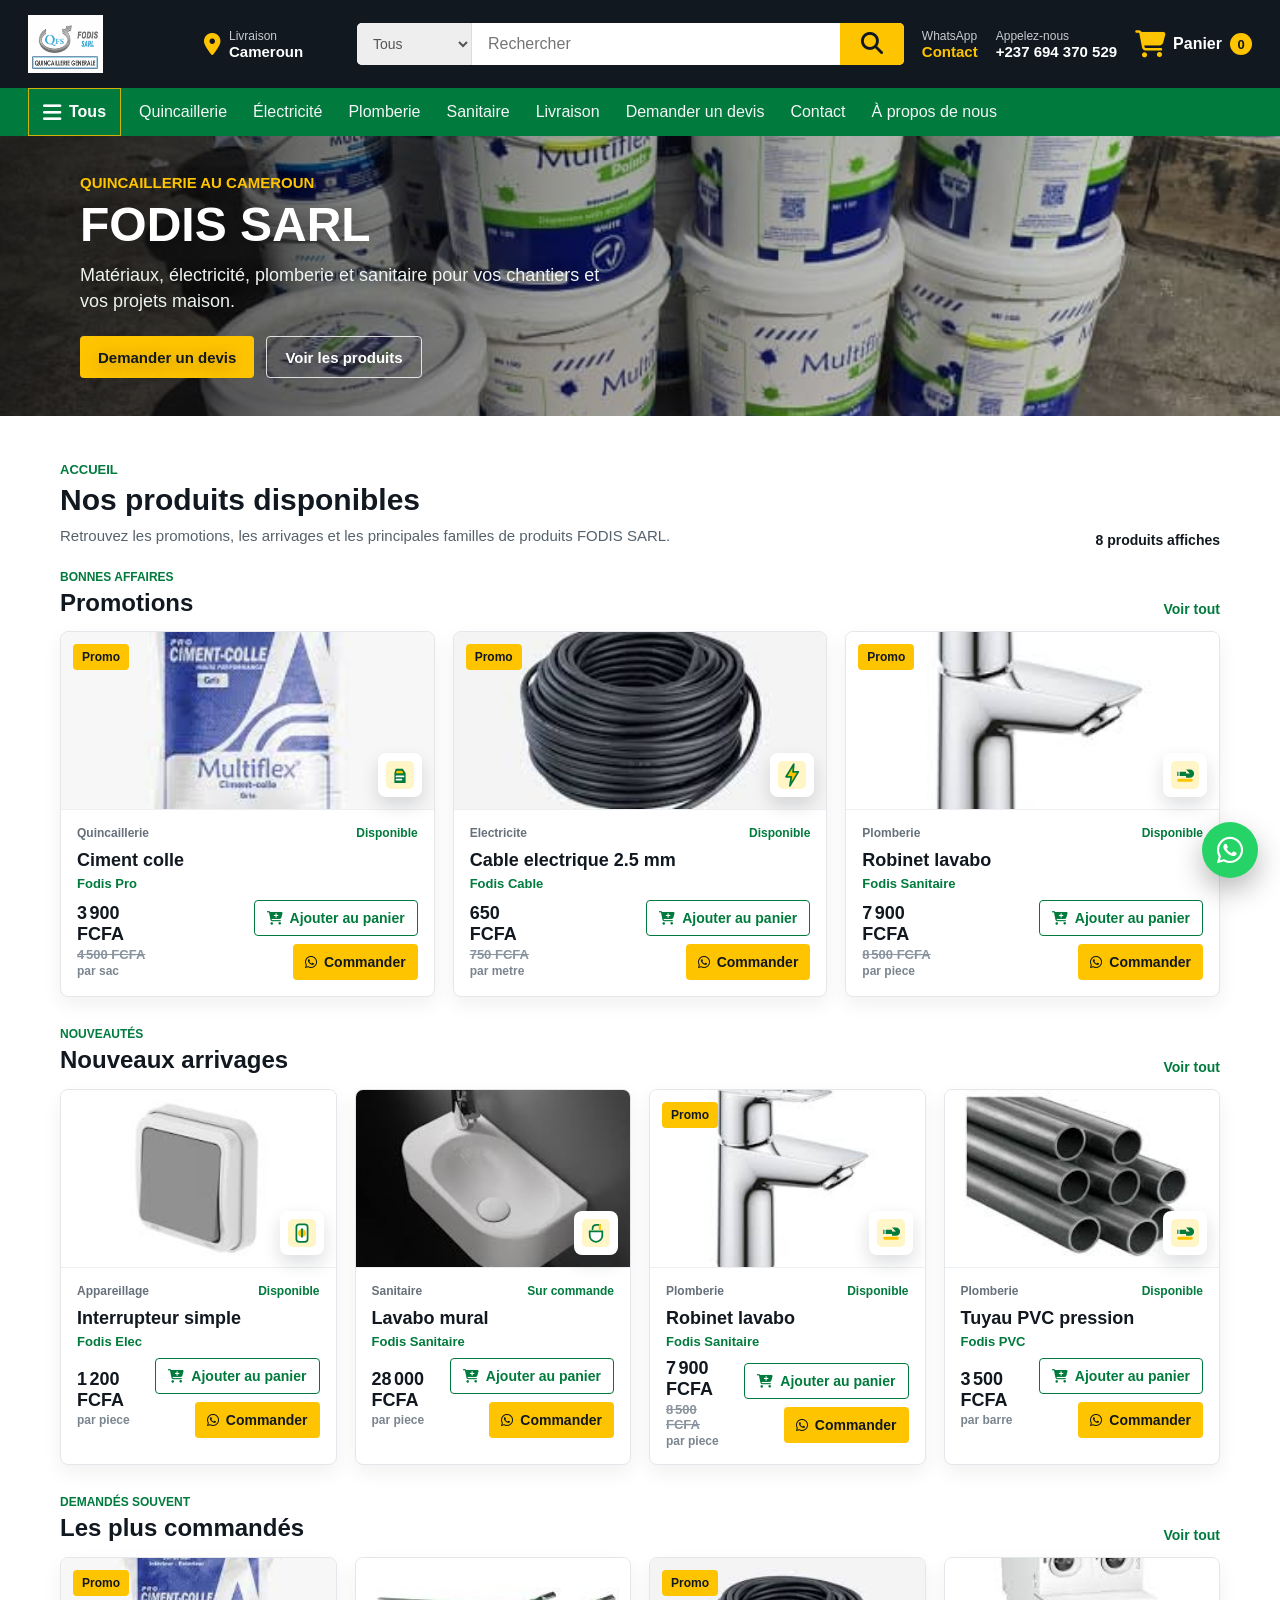
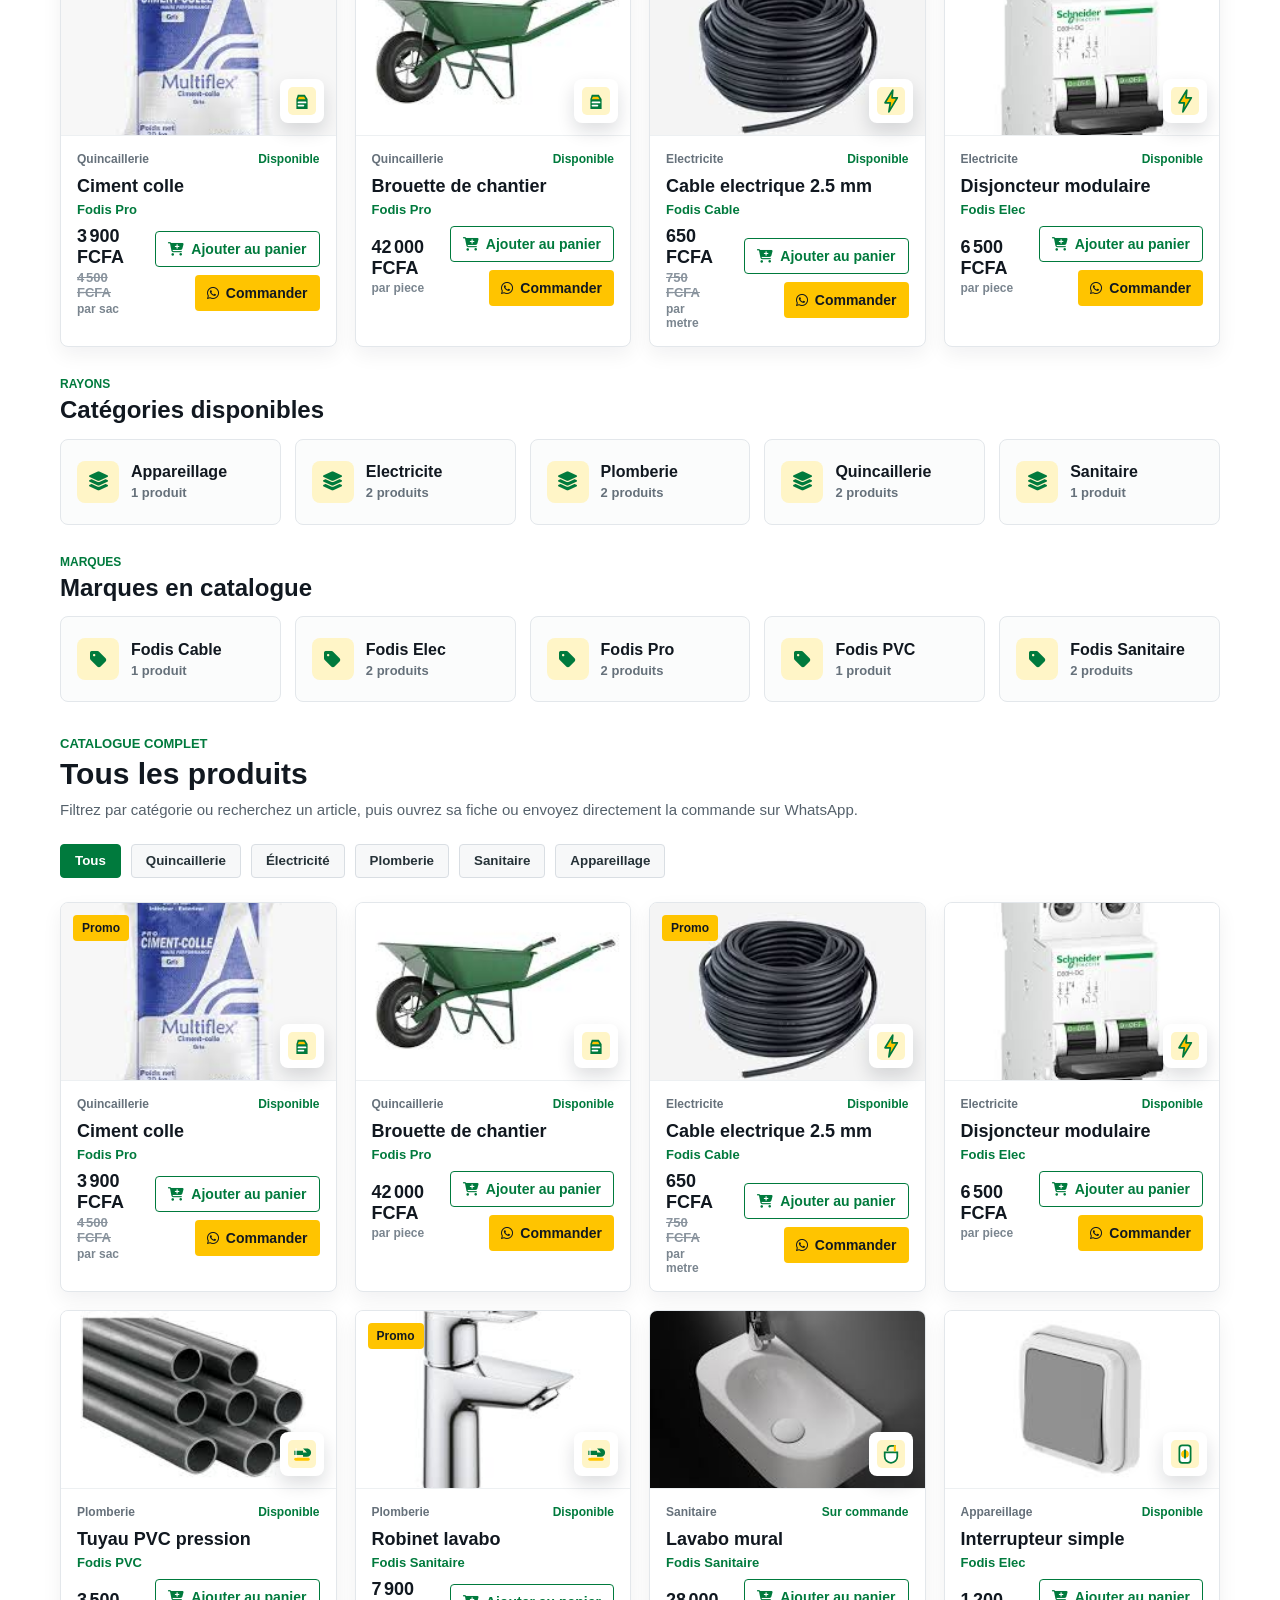
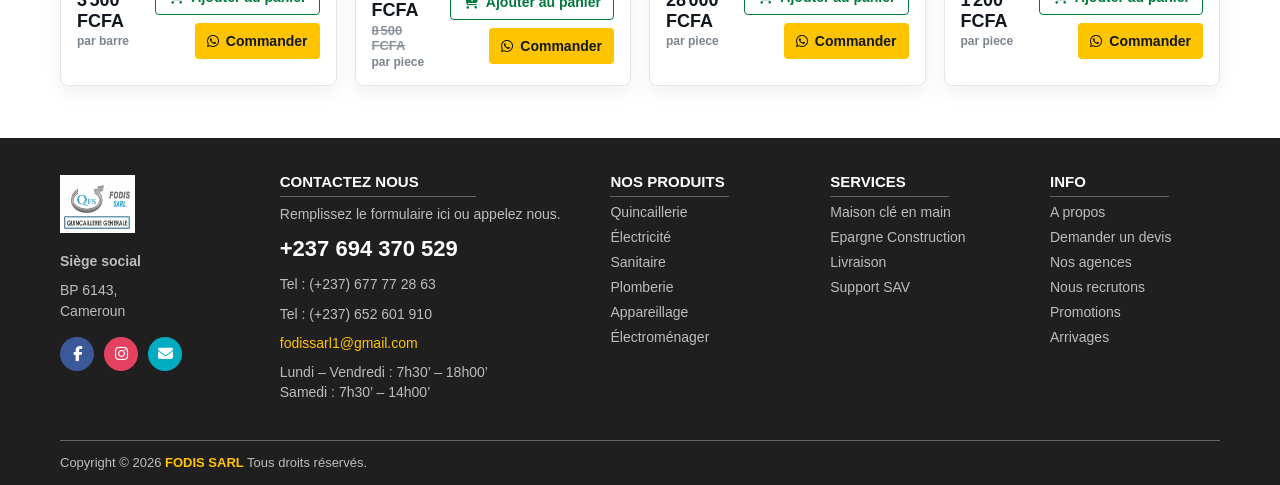
==== index.html @ bc7ce57e "premier commit" ====
<!DOCTYPE html>
<html lang="fr">
<head>
    <meta charset="UTF-8">
    <meta name="viewport" content="width=device-width, initial-scale=1.0">
    <title>FODIS SARL</title>

    <!-- Icônes -->
    <link rel="stylesheet"
    href="https://cdnjs.cloudflare.com/ajax/libs/font-awesome/6.5.1/css/all.min.css">

    <style>

        :root{
            --green:#007a3d;
            --yellow:#ffc400;
            --yellow-light:#ffdb4a;
            --dark:#111820;
            --dark-2:#1f1f1f;
            --muted:#bdbdbd;
            --soft-white:#f5f5f5;
        }

        *{
            margin:0;
            padding:0;
            box-sizing:border-box;
            font-family:Arial, Helvetica, sans-serif;
        }

        body{
            background:var(--soft-white);
        }

        .site-header{
            background:var(--dark);
            color:white;
        }

        .header-top{
            display:flex;
            align-items:center;
            gap:18px;
            padding:12px 28px;
            background:var(--dark);
        }

        .brand-logo{
            display:flex;
            align-items:center;
            justify-content:flex-start;
            height:64px;
            width:158px;
            text-decoration:none;
            flex-shrink:0;
        }

        .brand-logo img{
            max-width:100%;
            max-height:58px;
            object-fit:contain;
        }

        .header-location{
            display:flex;
            align-items:center;
            gap:8px;
            min-width:135px;
            color:#e8edf1;
        }

        .header-location i{
            color:var(--yellow);
            font-size:22px;
        }

        .header-location span,
        .header-action span{
            display:block;
            font-size:12px;
            color:#c5cbd1;
        }

        .header-location strong,
        .header-action strong{
            display:block;
            color:white;
            font-size:15px;
            white-space:nowrap;
        }

        .search-bar{
            display:flex;
            flex:1;
            height:42px;
            min-width:280px;
            overflow:hidden;
            border-radius:5px;
            background:white;
        }

        .search-bar select{
            width:115px;
            border:none;
            border-right:1px solid #ddd;
            padding:0 12px;
            color:#555;
            font-size:14px;
            outline:none;
            background:#eeeeee;
        }

        .search-bar input{
            flex:1;
            border:none;
            padding:0 16px;
            font-size:16px;
            outline:none;
            color:#333;
        }

        .search-bar button{
            width:64px;
            border:none;
            background:var(--yellow);
            color:var(--dark);
            font-size:22px;
            cursor:pointer;
            transition:.3s;
        }

        .search-bar button:hover{
            background:var(--yellow-light);
        }

        .header-actions{
            display:flex;
            align-items:center;
            gap:18px;
        }

        .header-action,
        .cart-action{
            color:white;
            text-decoration:none;
        }

        .cart-action{
            display:flex;
            align-items:center;
            gap:8px;
            font-size:16px;
            font-weight:bold;
        }

        .cart-action i{
            color:var(--yellow);
            font-size:27px;
        }

        .cart-count{
            display:inline-flex;
            align-items:center;
            justify-content:center;
            min-width:22px;
            min-height:22px;
            padding:0 7px;
            border-radius:999px;
            background:var(--yellow);
            color:var(--dark);
            font-size:13px;
            font-weight:bold;
        }

        .whatsapp-action strong{
            color:var(--yellow);
        }

        .header-menu{
            display:flex;
            align-items:center;
            gap:18px;
            padding:0 28px;
            background:var(--green);
            min-height:48px;
            overflow-x:auto;
        }

        .menu-button{
            display:flex;
            align-items:center;
            gap:8px;
            height:48px;
            padding:0 14px;
            border:1px solid rgba(255,196,0,.8);
            color:white;
            text-decoration:none;
            font-size:16px;
            font-weight:bold;
            white-space:nowrap;
        }

        .menu-button i{
            font-size:21px;
        }

        .header-nav{
            display:flex;
            align-items:center;
            gap:26px;
            white-space:nowrap;
        }

        .header-nav a{
            color:#f4f6f8;
            text-decoration:none;
            font-size:16px;
            transition:.3s;
        }

        .header-nav a:hover{
            color:var(--yellow);
        }

        .hero-banner{
            position:relative;
            min-height:280px;
            display:flex;
            align-items:center;
            padding:0 80px;
            background:
                linear-gradient(90deg, rgba(0,0,0,.74) 0%, rgba(0,0,0,.34) 44%, rgba(0,0,0,.08) 100%),
                url("assets/fodis-facade-banner.png");
            background-size:cover;
            background-position:center;
            overflow:hidden;
        }

        .hero-content{
            position:relative;
            z-index:1;
            max-width:610px;
            color:white;
            text-shadow:0 3px 18px rgba(0,0,0,.35);
        }

        .hero-content span{
            display:inline-block;
            margin-bottom:10px;
            color:var(--yellow);
            font-size:15px;
            font-weight:bold;
            text-transform:uppercase;
            letter-spacing:0;
        }

        .hero-content h1{
            font-size:48px;
            line-height:1.02;
            margin-bottom:12px;
        }

        .hero-content p{
            max-width:520px;
            color:#edf4f0;
            font-size:18px;
            line-height:1.45;
        }

        .hero-actions{
            display:flex;
            flex-wrap:wrap;
            gap:12px;
            margin-top:22px;
        }

        .hero-actions a{
            display:inline-flex;
            align-items:center;
            justify-content:center;
            min-height:42px;
            padding:0 18px;
            border-radius:4px;
            text-decoration:none;
            font-weight:bold;
            font-size:15px;
        }

        .hero-primary{
            background:var(--yellow);
            color:var(--dark);
        }

        .hero-secondary{
            border:1px solid rgba(255,255,255,.82);
            color:white;
        }

        .hero-secondary:hover{
            background:var(--green);
            border-color:var(--green);
        }

        .catalog-section{
            background:white;
            padding:46px 60px 52px;
        }

        .catalog-header{
            display:flex;
            justify-content:space-between;
            align-items:flex-end;
            gap:24px;
            margin-bottom:22px;
        }

        .catalog-title span{
            display:block;
            margin-bottom:6px;
            color:var(--green);
            font-size:13px;
            font-weight:bold;
            text-transform:uppercase;
        }

        .catalog-title h2{
            color:var(--dark);
            font-size:30px;
            margin-bottom:8px;
        }

        .catalog-title p{
            color:#55616b;
            font-size:15px;
            line-height:1.5;
        }

        .product-count{
            color:var(--dark);
            font-size:14px;
            font-weight:bold;
            white-space:nowrap;
        }

        .home-groups{
            display:grid;
            gap:30px;
            margin-bottom:34px;
        }

        .home-product-section{
            display:grid;
            gap:14px;
        }

        .home-section-header{
            display:flex;
            align-items:flex-end;
            justify-content:space-between;
            gap:18px;
        }

        .home-section-title span{
            display:block;
            margin-bottom:5px;
            color:var(--green);
            font-size:12px;
            font-weight:bold;
            text-transform:uppercase;
        }

        .home-section-title h3{
            color:var(--dark);
            font-size:24px;
            line-height:1.2;
        }

        .home-section-link{
            color:var(--green);
            font-size:14px;
            font-weight:bold;
            text-decoration:none;
            white-space:nowrap;
        }

        .home-section-link:hover{
            color:var(--dark);
        }

        .home-mini-grid{
            display:grid;
            grid-template-columns:repeat(auto-fit, minmax(220px, 1fr));
            gap:18px;
        }

        .home-collection-grid{
            display:grid;
            grid-template-columns:repeat(auto-fit, minmax(180px, 1fr));
            gap:14px;
        }

        .collection-card{
            display:flex;
            align-items:center;
            gap:12px;
            min-height:86px;
            padding:16px;
            border:1px solid #e3e7eb;
            border-radius:8px;
            background:#fbfcfc;
            color:var(--dark);
            text-decoration:none;
            transition:.3s;
        }

        .collection-card:hover{
            border-color:var(--green);
            transform:translateY(-2px);
        }

        .collection-card i{
            display:flex;
            align-items:center;
            justify-content:center;
            width:42px;
            height:42px;
            border-radius:8px;
            background:#fff5c7;
            color:var(--green);
            font-size:19px;
            flex-shrink:0;
        }

        .collection-card strong{
            display:block;
            margin-bottom:4px;
            font-size:16px;
        }

        .collection-card span{
            display:block;
            color:#66717b;
            font-size:13px;
            font-weight:bold;
        }

        .category-chips{
            display:flex;
            flex-wrap:wrap;
            gap:10px;
            margin-bottom:24px;
        }

        .category-chips button{
            min-height:34px;
            border:1px solid #d9dee3;
            border-radius:4px;
            padding:0 14px;
            background:#f7f8f9;
            color:#263238;
            font-weight:bold;
            cursor:pointer;
            transition:.3s;
        }

        .category-chips button:hover,
        .category-chips button.active{
            border-color:var(--green);
            background:var(--green);
            color:white;
        }

        .products-grid{
            display:grid;
            grid-template-columns:repeat(auto-fit, minmax(220px, 1fr));
            gap:18px;
        }

        .product-card{
            display:flex;
            flex-direction:column;
            min-height:auto;
            border:1px solid #e3e7eb;
            border-radius:8px;
            overflow:hidden;
            background:white;
            box-shadow:0 8px 20px rgba(17,24,32,.06);
            transition:.3s;
            cursor:pointer;
        }

        button.add-to-cart-button,
        .details-button.add-to-cart-button {
            display:inline-flex;
            align-items:center;
            justify-content:center;
            gap:7px;
            min-height:36px;
            border-radius:4px;
            padding:0 12px;
            border:1px solid var(--green);
            background:white;
            color:var(--green);
            font-size:14px;
            font-weight:bold;
            cursor:pointer;
            transition:.3s;
        }

        button.add-to-cart-button:hover,
        .details-button.add-to-cart-button:hover {
            background:var(--green);
            color:white;
        }

        .cart-section {
            background:white;
            padding:48px 60px 58px;
        }

        .cart-section .product-detail-info {
            background:#f9fafb;
            padding:24px;
            border-radius:16px;
            border:1px solid #e9edf1;
            box-shadow:0 14px 35px rgba(17,24,32,.06);
            margin-bottom:28px;
        }

        .cart-section .product-detail-info h2 {
            font-size:32px;
            margin-bottom:10px;
        }

        .cart-section .product-detail-info p {
            color:#5d6b75;
            font-size:15px;
            margin-bottom:22px;
        }

        .cart-section .product-detail-specs {
            grid-template-columns:repeat(auto-fit, minmax(150px, 1fr));
            gap:16px;
            padding:18px;
            background:white;
            border-radius:12px;
            border:1px solid #e9edf1;
            margin-bottom:20px;
        }

        .cart-section .product-detail-actions {
            margin-top:10px;
        }

        .cart-section .related-products {
            margin-top:0;
        }

        .cart-section .related-products h3 {
            margin-bottom:12px;
        }

        .cart-section .related-grid {
            display:grid;
            gap:18px;
        }

        .cart-section .product-card {
            grid-template-columns:1fr;
            gap:14px;
            padding:16px;
            border-radius:16px;
        }

        .cart-section .product-card .product-image {
            height:160px;
            min-height:160px;
            border-radius:14px;
            border-bottom:0;
        }

        .cart-section .product-card-body {
            padding:0;
        }

        .cart-section .product-card h3 {
            font-size:20px;
            margin-bottom:8px;
        }

        .cart-section .product-meta {
            font-size:13px;
            margin-bottom:12px;
        }

        .cart-section .product-action-row,
        .cart-section .product-actions {
            justify-content:flex-start;
            flex-wrap:wrap;
        }

        .cart-section .product-price {
            margin-top:12px;
        }

        .cart-section .product-price strong {
            font-size:18px;
        }

        .cart-section .product-price span {
            color:#6b7a86;
            font-size:13px;
            margin-top:4px;
        }

        .cart-section .product-actions a,
        .cart-section .product-actions button {
            min-width:150px;
        }

        button.add-to-cart-button:hover,
        .details-button.add-to-cart-button:hover {
            background:var(--green);
            color:white;
        }

        .product-card:hover{
            transform:translateY(-3px);
            box-shadow:0 14px 30px rgba(17,24,32,.1);
        }

        .product-image{
            position:relative;
            display:flex;
            align-items:center;
            justify-content:center;
            height:178px;
            background:#f7f8f9;
            border-bottom:1px solid #edf0f2;
        }

        .product-image > img{
            width:100%;
            height:100%;
            object-fit:cover;
        }

        .product-badge{
            position:absolute;
            top:12px;
            left:12px;
            display:inline-flex;
            align-items:center;
            min-height:26px;
            padding:0 9px;
            border-radius:4px;
            background:var(--yellow);
            color:var(--dark);
            font-size:12px;
            font-weight:bold;
        }

        .product-icon{
            position:absolute;
            right:12px;
            bottom:12px;
            display:flex;
            align-items:center;
            justify-content:center;
            width:44px;
            height:44px;
            border-radius:8px;
            background:white;
            color:var(--green);
            box-shadow:0 8px 18px rgba(17,24,32,.14);
        }

        .product-icon img{
            width:28px;
            height:28px;
            object-fit:contain;
        }

        .product-card-body{
            display:flex;
            flex:1;
            flex-direction:column;
            padding:16px;
        }

        .product-meta{
            display:flex;
            justify-content:space-between;
            align-items:center;
            gap:10px;
            margin-bottom:10px;
            color:#66717b;
            font-size:12px;
            font-weight:bold;
        }

        .availability{
            color:var(--green);
            white-space:nowrap;
        }

        .product-card h3{
            color:var(--dark);
            font-size:18px;
            margin-bottom:5px;
        }

        .product-brand{
            color:var(--green);
            font-size:13px;
            font-weight:bold;
            margin-bottom:9px;
        }

        .product-card p{
            flex:1;
            color:#59656f;
            font-size:14px;
            line-height:1.45;
            margin-bottom:16px;
        }

        .product-specs{
            display:grid;
            gap:6px;
            margin-bottom:16px;
            padding-top:12px;
            border-top:1px solid #edf0f2;
            color:#5c6872;
            font-size:12px;
        }

        .product-specs span{
            display:flex;
            justify-content:space-between;
            gap:12px;
        }

        .product-specs strong{
            color:var(--dark);
            font-weight:bold;
        }

        .product-bottom{
            display:flex;
            align-items:center;
            justify-content:space-between;
            gap:12px;
        }

        .product-price{
            color:var(--dark);
            font-weight:900;
        }

        .product-price strong{
            display:block;
            font-size:18px;
        }

        .product-price del{
            display:block;
            margin-top:2px;
            color:#8a949e;
            font-size:13px;
            font-weight:bold;
        }

        .product-price span{
            display:block;
            margin-top:2px;
            color:#7a858f;
            font-size:12px;
            font-weight:bold;
        }

        .order-button{
            display:inline-flex;
            align-items:center;
            gap:7px;
            min-height:36px;
            border-radius:4px;
            padding:0 12px;
            background:var(--yellow);
            color:var(--dark);
            text-decoration:none;
            font-size:14px;
            font-weight:bold;
            white-space:nowrap;
            transition:.3s;
        }

        .order-button:hover{
            background:var(--yellow-light);
        }

        .details-button{
            display:inline-flex;
            align-items:center;
            justify-content:center;
            gap:7px;
            min-height:36px;
            border-radius:4px;
            padding:0 12px;
            border:1px solid var(--green);
            background:white;
            color:var(--green);
            text-decoration:none;
            font-size:14px;
            font-weight:bold;
            white-space:nowrap;
            transition:.3s;
        }

        .details-button:hover{
            background:var(--green);
            color:white;
        }

        .product-actions{
            display:flex;
            flex-wrap:wrap;
            gap:8px;
            justify-content:flex-end;
        }

        .empty-state{
            display:none;
            margin-top:12px;
            padding:18px;
            border:1px dashed #ccd4da;
            border-radius:8px;
            color:#59656f;
            background:#f7f8f9;
            text-align:center;
        }

        .empty-state.show{
            display:block;
        }

        .page-panel{
            display:block;
        }

        .page-panel.is-hidden{
            display:none;
        }

        .about-section{
            background:white;
            padding:48px 60px 58px;
        }

        .about-shell{
            max-width:1160px;
            margin:0 auto;
        }

        .about-intro{
            display:grid;
            grid-template-columns:minmax(0, 1.1fr) minmax(280px, .9fr);
            gap:34px;
            align-items:center;
            margin-bottom:34px;
        }

        .about-kicker{
            display:block;
            margin-bottom:8px;
            color:var(--green);
            font-size:13px;
            font-weight:bold;
            text-transform:uppercase;
        }

        .about-intro h2{
            color:var(--dark);
            font-size:34px;
            line-height:1.15;
            margin-bottom:14px;
        }

        .about-intro p,
        .about-text p{
            color:#55616b;
            font-size:16px;
            line-height:1.65;
        }

        .about-photo{
            min-height:280px;
            border-radius:8px;
            background:
                linear-gradient(180deg, rgba(0,122,61,.12), rgba(17,24,32,.45)),
                url("assets/fodis-facade-banner.png");
            background-size:cover;
            background-position:center;
            box-shadow:0 12px 28px rgba(17,24,32,.12);
        }

        .about-grid{
            display:grid;
            grid-template-columns:repeat(3, minmax(0, 1fr));
            gap:16px;
            margin-bottom:34px;
        }

        .about-card{
            border:1px solid #e3e7eb;
            border-radius:8px;
            padding:20px;
            background:#fbfcfc;
        }

        .about-card i{
            display:flex;
            align-items:center;
            justify-content:center;
            width:42px;
            height:42px;
            margin-bottom:14px;
            border-radius:8px;
            background:#fff5c7;
            color:var(--green);
            font-size:20px;
        }

        .about-card h3{
            color:var(--dark);
            font-size:18px;
            margin-bottom:8px;
        }

        .about-card p{
            color:#5c6872;
            font-size:14px;
            line-height:1.55;
        }

        .about-details{
            display:grid;
            grid-template-columns:minmax(0, 1fr) minmax(260px, .7fr);
            gap:22px;
            align-items:start;
            padding-top:28px;
            border-top:1px solid #edf0f2;
        }

        .about-list{
            display:grid;
            gap:10px;
            padding:18px;
            border-radius:8px;
            background:#f7f8f9;
            color:#4f5b65;
            font-size:14px;
        }

        .about-list span{
            display:flex;
            gap:10px;
            line-height:1.45;
        }

        .about-list i{
            width:18px;
            color:var(--green);
            padding-top:2px;
        }

        .about-actions{
            display:flex;
            flex-wrap:wrap;
            gap:12px;
            margin-top:20px;
        }

        .about-actions a{
            display:inline-flex;
            align-items:center;
            justify-content:center;
            gap:8px;
            min-height:40px;
            padding:0 15px;
            border-radius:4px;
            text-decoration:none;
            font-weight:bold;
            font-size:14px;
        }

        .about-action-primary{
            background:var(--yellow);
            color:var(--dark);
        }

        .about-action-secondary{
            border:1px solid var(--green);
            color:var(--green);
            background:white;
        }

        .product-page{
            background:white;
            padding:48px 60px 58px;
        }

        .product-page-shell{
            max-width:1160px;
            margin:0 auto;
        }

        .back-link{
            display:inline-flex;
            align-items:center;
            gap:8px;
            margin-bottom:22px;
            color:var(--green);
            text-decoration:none;
            font-weight:bold;
            font-size:14px;
        }

        .product-detail-layout{
            display:grid;
            grid-template-columns:minmax(280px, .85fr) minmax(0, 1.15fr);
            gap:34px;
            align-items:start;
            margin-bottom:42px;
        }

        .product-detail-media{
            position:relative;
            display:flex;
            align-items:center;
            justify-content:center;
            min-height:330px;
            border:1px solid #e3e7eb;
            border-radius:8px;
            background:
                linear-gradient(145deg, #fff9d9, #f7fbf8);
            box-shadow:0 12px 28px rgba(17,24,32,.08);
        }

        .product-detail-media img{
            width:100%;
            height:100%;
            min-height:330px;
            object-fit:cover;
            border-radius:8px;
        }

        .product-detail-category-icon{
            position:absolute;
            right:16px;
            bottom:16px;
            display:flex;
            align-items:center;
            justify-content:center;
            width:58px;
            height:58px;
            border-radius:8px;
            background:white;
            box-shadow:0 10px 24px rgba(17,24,32,.18);
        }

        .product-detail-category-icon img{
            width:36px;
            height:36px;
            min-height:0;
            object-fit:contain;
        }

        .product-detail-gallery{
            display:grid;
            grid-template-columns:repeat(auto-fill, minmax(72px, 1fr));
            gap:10px;
            margin-top:12px;
        }

        .product-detail-gallery img{
            width:100%;
            height:66px;
            object-fit:cover;
            border:1px solid #e3e7eb;
            border-radius:8px;
            background:#f7f8f9;
        }

        .product-detail-kicker{
            display:flex;
            flex-wrap:wrap;
            gap:8px;
            margin-bottom:12px;
        }

        .product-detail-kicker span{
            display:inline-flex;
            align-items:center;
            min-height:26px;
            padding:0 10px;
            border-radius:4px;
            background:#f0f6f3;
            color:var(--green);
            font-size:12px;
            font-weight:bold;
        }

        .product-detail-info h2{
            color:var(--dark);
            font-size:36px;
            line-height:1.12;
            margin-bottom:8px;
        }

        .product-detail-brand{
            color:var(--green);
            font-size:15px;
            font-weight:bold;
            margin-bottom:14px;
        }

        .product-detail-description{
            color:#55616b;
            font-size:16px;
            line-height:1.65;
            margin-bottom:20px;
        }

        .product-detail-price{
            margin-bottom:20px;
            color:var(--dark);
            font-weight:900;
        }

        .product-detail-price strong{
            display:block;
            font-size:30px;
        }

        .product-detail-price del{
            display:block;
            margin-top:4px;
            color:#8a949e;
            font-size:15px;
        }

        .product-detail-price span{
            display:block;
            margin-top:4px;
            color:#7a858f;
            font-size:13px;
        }

        .product-detail-specs{
            display:grid;
            grid-template-columns:repeat(2, minmax(0, 1fr));
            gap:10px;
            margin-bottom:22px;
        }

        .product-detail-specs span{
            display:flex;
            justify-content:space-between;
            gap:12px;
            padding:12px;
            border-radius:8px;
            background:#f7f8f9;
            color:#5c6872;
            font-size:13px;
        }

        .product-detail-specs strong{
            color:var(--dark);
        }

        .product-detail-actions{
            display:flex;
            flex-wrap:wrap;
            gap:12px;
        }

        .related-products{
            padding-top:30px;
            border-top:1px solid #edf0f2;
        }

        .related-products h3{
            color:var(--dark);
            font-size:24px;
            margin-bottom:6px;
        }

        .related-products p{
            color:#55616b;
            font-size:15px;
            line-height:1.5;
            margin-bottom:18px;
        }

        .related-grid{
            display:grid;
            grid-template-columns:repeat(auto-fit, minmax(220px, 1fr));
            gap:18px;
        }

        footer{
            background:var(--dark-2);
            color:var(--muted);
            padding:35px 60px 15px;
        }

        .footer-container{
            display:flex;
            justify-content:space-between;
            flex-wrap:wrap;
            gap:28px;
        }

        .footer-column{
            min-width:170px;
        }

        .footer-logo{
            display:flex;
            align-items:center;
            width:145px;
            height:62px;
            margin-bottom:16px;
        }

        .footer-logo img{
            max-width:100%;
            max-height:58px;
            object-fit:contain;
        }

        .footer-column h3{
            color:white;
            font-size:15px;
            margin-bottom:14px;
            position:relative;
        }

        .footer-column h3::after{
            content:"";
            position:absolute;
            left:0;
            bottom:-7px;
            width:70%;
            height:1px;
            background:#666;
        }

        .footer-column p{
            margin-bottom:9px;
            line-height:1.45;
            font-size:14px;
        }

        .footer-column a{
            display:block;
            color:var(--muted);
            text-decoration:none;
            margin-bottom:9px;
            transition:0.3s;
            font-size:14px;
        }

        .footer-column a:hover{
            color:var(--yellow);
        }

        .footer-column p a{
            display:inline;
            margin-bottom:0;
            font-size:inherit;
        }

        .social-icons{
            display:flex;
            gap:10px;
            margin-top:16px;
        }

        .social-icons button{
            width:34px;
            height:34px;
            border:none;
            border-radius:50%;
            color:white;
            font-size:15px;
            cursor:pointer;
            transition:0.3s;
        }

        .facebook{
            background:#3b5998;
        }

        .instagram{
            background:#e4405f;
        }

        .mail{
            background:#00acc1;
        }

        .social-icons button:hover{
            transform:scale(1.1);
        }

        .phone{
            font-size:22px;
            color:white;
            margin:12px 0;
            font-weight:bold;
        }

        .green{
            color:var(--yellow);
        }

        .footer-bottom{
            border-top:1px solid #666;
            margin-top:28px;
            padding-top:14px;
            font-size:13px;
        }

        .footer-bottom span{
            color:var(--yellow);
            font-weight:bold;
        }

        .whatsapp-float{
            position:fixed;
            right:22px;
            bottom:22px;
            z-index:20;
            display:flex;
            align-items:center;
            justify-content:center;
            width:56px;
            height:56px;
            border-radius:50%;
            background:#25d366;
            color:white;
            text-decoration:none;
            font-size:30px;
            box-shadow:0 12px 28px rgba(0,0,0,.28);
            transition:.3s;
        }

        .whatsapp-float:hover{
            transform:translateY(-3px);
            background:#1ebe5d;
        }

        @media(max-width:1000px){

            .header-top{
                flex-wrap:wrap;
                padding:12px 18px;
            }

            .search-bar{
                order:3;
                flex-basis:100%;
                min-width:100%;
            }

            .header-actions{
                margin-left:auto;
            }

            .header-action{
                display:none;
            }

            .header-menu{
                padding:0 18px;
            }

            .hero-banner{
                min-height:240px;
                padding:32px 24px;
                background-position:center;
            }

            .hero-content h1{
                font-size:34px;
            }

            .hero-content p{
                font-size:16px;
            }

            .catalog-section{
                padding:32px 24px 38px;
            }

            .product-page{
                padding:34px 24px 42px;
            }

            .product-detail-layout{
                grid-template-columns:1fr;
                gap:24px;
            }

            .product-detail-media{
                min-height:240px;
            }

            .product-detail-info h2{
                font-size:29px;
            }

            .product-detail-specs{
                grid-template-columns:1fr;
            }

            .product-actions{
                justify-content:flex-start;
            }

            .about-section{
                padding:34px 24px 42px;
            }

            .about-intro,
            .about-details{
                grid-template-columns:1fr;
            }

            .about-intro h2{
                font-size:28px;
            }

            .about-grid{
                grid-template-columns:1fr;
            }

            .catalog-header{
                flex-direction:column;
                align-items:flex-start;
            }

            .home-section-header{
                flex-direction:column;
                align-items:flex-start;
            }

            .product-card{
                min-height:auto;
            }

            .product-card-body{
                padding:14px;
            }

            .product-bottom{
                flex-direction:column;
                align-items:flex-start;
            }

            .product-actions{
                justify-content:flex-start;
            }

            .product-actions a,
            .product-actions button{
                width:100%;
                justify-content:center;
            }

            .cart-section{
                padding:34px 24px 42px;
            }

            .cart-section .product-detail-info{
                padding:20px;
            }

            .cart-section .product-detail-specs{
                padding:14px;
            }

            .cart-section .related-grid{
                grid-template-columns:1fr;
            }

            .cart-section .product-card{
                grid-template-columns:1fr;
            }

            .cart-section .product-image{
                min-height:180px;
            }

            footer{
                padding:30px 24px 15px;
            }

            .footer-container{
                flex-direction:column;
                gap:22px;
            }

            .whatsapp-float{
                right:16px;
                bottom:16px;
                width:50px;
                height:50px;
                font-size:27px;
            }

        }

    </style>
</head>

<body>

<header class="site-header">

    <div class="header-top">

        <a href="#accueil" class="brand-logo" data-page-link="home">
            <img src="assets/logo.png" alt="Logo FODIS SARL">
        </a>

        <div class="header-location">
            <i class="fa-solid fa-location-dot"></i>
            <div>
                <span>Livraison</span>
                <strong>Cameroun</strong>
            </div>
        </div>

        <form class="search-bar">
            <select aria-label="Catégorie">
                <option>Tous</option>
                <option>Quincaillerie</option>
                <option>Électricité</option>
                <option>Plomberie</option>
                <option>Sanitaire</option>
            </select>

            <input type="search" id="searchInput" placeholder="Rechercher">

            <button type="submit" aria-label="Rechercher">
                <i class="fa-solid fa-magnifying-glass"></i>
            </button>
        </form>

        <div class="header-actions">

            <a href="#" id="whatsappAction" class="header-action whatsapp-action" data-whatsapp-number="+237694370529" data-whatsapp-message="Bonjour, je souhaite avoir plus d'informations sur vos produits.">
                <span>WhatsApp</span>
                <strong id="whatsappLabel">Contact</strong>
            </a>

            <a href="#" id="phoneAction" class="header-action">
                <span>Appelez-nous</span>
                <strong id="headerPhone">+237 694 370 529</strong>
            </a>

            <a href="#panier" id="cartAction" class="cart-action" data-page-link="cart">
                <i class="fa-solid fa-cart-shopping"></i>
                <strong>Panier</strong>
                <span class="cart-count">0</span>
            </a>

        </div>

    </div>

    <div class="header-menu">

        <a href="#produits" class="menu-button" data-category-link="Tous">
            <i class="fa-solid fa-bars"></i>
            Tous
        </a>

        <nav class="header-nav">
            <a href="#produits" data-category-link="Quincaillerie">Quincaillerie</a>
            <a href="#produits" data-category-link="Electricite">Électricité</a>
            <a href="#produits" data-category-link="Plomberie">Plomberie</a>
            <a href="#produits" data-category-link="Sanitaire">Sanitaire</a>
            <a href="#" data-whatsapp-message="Bonjour FODIS SARL, je souhaite sa">Livraison</a>
            <a href="#" data-whatsapp-message="Bonjour FODIS SARL, je souhaite savoir comment se passe les livraisons un devis. Voici mon besoin :">Demander un devis</a>
            <a href="#" data-whatsapp-message="Bonjour FODIS SARL, je souhaite vous contacter.">Contact</a>
            <a href="#a-propos" data-page-link="about">À propos de nous</a>
        </nav>

    </div>

    <section class="hero-banner" aria-label="Facade de la quincaillerie FODIS SARL">

        <div class="hero-content">
            <span id="siteTagline">Quincaillerie au Cameroun</span>
            <h1 id="siteName">FODIS SARL</h1>
            <p>
                Matériaux, électricité, plomberie et sanitaire pour vos chantiers
                et vos projets maison.
            </p>

            <div class="hero-actions">
                <a href="#" class="hero-primary" data-whatsapp-message="Bonjour FODIS SARL, je souhaite demander un devis. Voici mon besoin :">Demander un devis</a>
                <a href="#produits" class="hero-secondary" data-page-link="home">Voir les produits</a>
            </div>
        </div>

    </section>

</header>

<main id="mainContent">

    <section class="catalog-section page-panel" id="produits" data-page="home">

        <div class="catalog-header">

            <div class="catalog-title">
                <span>Accueil</span>
                <h2>Nos produits disponibles</h2>
                <p>
                    Retrouvez les promotions, les arrivages et les principales
                    familles de produits FODIS SARL.
                </p>
            </div>

            <div class="product-count" id="productCount">Chargement du catalogue...</div>

        </div>

        <div class="home-groups" id="homeGroups"></div>

        <div class="catalog-header">

            <div class="catalog-title">
                <span>Catalogue complet</span>
                <h2>Tous les produits</h2>
                <p>
                    Filtrez par catégorie ou recherchez un article, puis ouvrez
                    sa fiche ou envoyez directement la commande sur WhatsApp.
                </p>
            </div>

        </div>

        <div class="category-chips">
            <button type="button" class="active" data-category-filter="Tous">Tous</button>
            <button type="button" data-category-filter="Quincaillerie">Quincaillerie</button>
            <button type="button" data-category-filter="Electricite">Électricité</button>
            <button type="button" data-category-filter="Plomberie">Plomberie</button>
            <button type="button" data-category-filter="Sanitaire">Sanitaire</button>
            <button type="button" data-category-filter="Appareillage">Appareillage</button>
        </div>

        <div class="products-grid" id="productsGrid"></div>

        <p class="empty-state" id="productsEmpty">
            Aucun produit ne correspond a votre recherche.
        </p>

    </section>

    <section class="about-section page-panel is-hidden" id="a-propos" data-page="about">

        <div class="about-shell">

            <div class="about-intro">

                <div>
                    <span class="about-kicker">À propos de FODIS SARL</span>
                    <h2>Un partenaire local pour vos chantiers, vos maisons et vos achats techniques.</h2>
                    <p>
                        FODIS SARL accompagne particuliers, artisans et entreprises avec
                        une sélection de produits de quincaillerie, électricité, plomberie,
                        sanitaire et appareillage. Notre priorité est simple : vous aider à
                        trouver rapidement les bons articles, au bon prix, avec un suivi
                        humain avant et après la commande.
                    </p>

                    <div class="about-actions">
                        <a href="#produits" class="about-action-primary" data-page-link="home">
                            <i class="fa-solid fa-box-open"></i>
                            Voir les produits
                        </a>
                        <a href="#" class="about-action-secondary" data-whatsapp-message="Bonjour FODIS SARL, je souhaite avoir plus d'informations sur votre entreprise.">
                            <i class="fa-brands fa-whatsapp"></i>
                            Nous contacter
                        </a>
                    </div>
                </div>

                <div class="about-photo" role="img" aria-label="Facade de FODIS SARL"></div>

            </div>

            <div class="about-grid">

                <article class="about-card">
                    <i class="fa-solid fa-screwdriver-wrench"></i>
                    <h3>Produits utiles</h3>
                    <p>
                        Des références choisies pour les besoins courants du bâtiment,
                        de la maison et des petits travaux professionnels.
                    </p>
                </article>

                <article class="about-card">
                    <i class="fa-solid fa-handshake"></i>
                    <h3>Conseil client</h3>
                    <p>
                        Une équipe disponible pour confirmer les prix, les quantités,
                        la disponibilité et les alternatives adaptées à votre besoin.
                    </p>
                </article>

                <article class="about-card">
                    <i class="fa-solid fa-truck-fast"></i>
                    <h3>Commande simple</h3>
                    <p>
                        Vous sélectionnez les produits, puis nous finalisons la commande
                        avec vous sur WhatsApp pour la livraison ou le retrait.
                    </p>
                </article>

            </div>

            <div class="about-details">

                <div class="about-text">
                    <span class="about-kicker">Notre engagement</span>
                    <p>
                        Nous voulons rendre l'achat de matériaux et d'équipements plus
                        clair, plus rapide et plus fiable. Chaque demande est traitée avec
                        attention afin de limiter les erreurs de référence, de quantité ou
                        de compatibilité sur vos projets.
                    </p>
                </div>

                <div class="about-list">
                    <span><i class="fa-solid fa-location-dot"></i> Siège social : BP 6143, Cameroun</span>
                    <span><i class="fa-solid fa-phone"></i> +237 694 370 529 / 677 77 28 63 / 652 601 910</span>
                    <span><i class="fa-solid fa-envelope"></i> fodissarl1@gmail.com</span>
                    <span><i class="fa-solid fa-clock"></i> Lundi - Vendredi : 7h30 - 18h00, Samedi : 7h30 - 14h00</span>
                </div>

            </div>

        </div>

    </section>

    <section class="product-page page-panel is-hidden" id="produit" data-page="product">

        <div class="product-page-shell">

            <a href="#produits" class="back-link" data-page-link="home">
                <i class="fa-solid fa-arrow-left"></i>
                Retour au catalogue
            </a>

            <div id="productDetail"></div>

        </div>

    </section>

    <section class="cart-section page-panel is-hidden" id="panier" data-page="cart">

        <div class="product-page-shell">

            <a href="#produits" class="back-link" data-page-link="home">
                <i class="fa-solid fa-arrow-left"></i>
                Retour au catalogue
            </a>

            <div id="cartDetail"></div>

        </div>

    </section>

</main>

<footer>

    <div class="footer-container">

        <!-- COLONNE 1 -->
        <div class="footer-column">

            <div class="footer-logo">
                <img src="assets/logo.png" alt="Logo FODIS SARL">
            </div>

            <p><strong>Siège social</strong></p>

            <p>
                BP 6143,<br>
                Cameroun
            </p>

            <div class="social-icons">

                <button class="facebook" id="facebookBtn">
                    <i class="fab fa-facebook-f"></i>
                </button>

                <button class="instagram" id="instagramBtn">
                    <i class="fab fa-instagram"></i>
                </button>

                <button class="mail" id="mailBtn">
                    <i class="fa-solid fa-envelope"></i>
                </button>

            </div>

        </div>

        <!-- COLONNE 2 -->
        <div class="footer-column">

            <h3>CONTACTEZ NOUS</h3>

            <p>
                Remplissez le formulaire
                <a href="#" class="green" data-whatsapp-message="Bonjour FODIS SARL, je souhaite passer une commande ou demander un devis.">ici</a>
                ou appelez nous.
            </p>

            <div class="phone">
                +237 694 370 529
            </div>

            <p>Tel : (+237) 677 77 28 63</p>
            <p>Tel : (+237) 652 601 910</p>

            <p class="green">
                fodissarl1@gmail.com
            </p>

            <p>
                Lundi – Vendredi : 7h30’ – 18h00’<br>
                Samedi : 7h30’ – 14h00’
            </p>

        </div>

        <!-- COLONNE 3 -->
        <div class="footer-column">

            <h3>NOS PRODUITS</h3>

            <a href="#produits" data-category-link="Quincaillerie">Quincaillerie</a>
            <a href="#produits" data-category-link="Electricite">Électricité</a>
            <a href="#produits" data-category-link="Sanitaire">Sanitaire</a>
            <a href="#produits" data-category-link="Plomberie">Plomberie</a>
            <a href="#produits" data-category-link="Appareillage">Appareillage</a>
            <a href="#">Électroménager</a>

        </div>

        <!-- COLONNE 4 -->
        <div class="footer-column">

            <h3>SERVICES</h3>

            <a href="#">Maison clé en main</a>
            <a href="#">Epargne Construction</a>
            <a href="#">Livraison</a>
            <a href="#">Support SAV</a>

        </div>

        <!-- COLONNE 5 -->
        <div class="footer-column">

            <h3>INFO</h3>

            <a href="#a-propos" data-page-link="about">A propos</a>
            <a href="#" data-whatsapp-message="Bonjour FODIS SARL, je souhaite demander un devis. Voici mon besoin :">Demander un devis</a>
            <a href="#">Nos agences</a>
            <a href="#">Nous recrutons</a>
            <a href="#">Promotions</a>
            <a href="#">Arrivages</a>

        </div>

    </div>

    <!-- BAS FOOTER -->
    <div class="footer-bottom">

        Copyright © 2026
        <span>FODIS SARL</span>
        Tous droits réservés.

    </div>

</footer>

<a href="#" class="whatsapp-float" data-whatsapp-message="Bonjour FODIS SARL, je souhaite passer une commande ou demander un devis." aria-label="Commander sur WhatsApp">
    <i class="fa-brands fa-whatsapp"></i>
</a>

<script>

    const whatsappNumber = "237694370529";
    const categoryIconMap = {
        appareillage:"data/icons/appareillage.svg",
        sanitaire:"data/icons/sanitaire.svg",
        plomberie:"data/icons/plomberie.svg",
        electricite:"data/icons/electricite.svg",
        quincaillerie:"data/icons/quincaillerie.svg"
    };

    function createWhatsappUrl(message){

        return "https://wa.me/" + whatsappNumber + "?text=" +
        encodeURIComponent(message);

    }

    function activateWhatsappLinks(root){

        root.querySelectorAll("[data-whatsapp-message]")
        .forEach(function(link){

            link.href = createWhatsappUrl(link.dataset.whatsappMessage);
            link.target = "_blank";
            link.rel = "noopener";

        });

    }

    function saveCart(){
        localStorage.setItem("fodisCart", JSON.stringify(cart));
    }

    function getCartMessage(){
        if(cart.length === 0){
            return "Bonjour FODIS SARL, je souhaite passer une commande.\n\nProduits :\n- Nom du produit :\n- Quantité :\n\nNom du client :\nAdresse de livraison :\nMode de paiement souhaité :\n\nMerci.";
        }

        const summary = cart.reduce(function(accumulator, productId){
            accumulator[productId] = (accumulator[productId] || 0) + 1;
            return accumulator;
        }, {});

        let message = "Bonjour FODIS SARL, je souhaite commander les produits suivants :\n\n";

        Object.keys(summary).forEach(function(productId){
            const product = products.find(function(item){
                return item.id === productId;
            });

            if(product){
                message += "- " + product.name + " x" + summary[productId] + "\n";
            }

        });

        message += "\nNom du client : \nAdresse de livraison : \nMode de paiement souhaité : \n\nMerci.";
        return message;
    }

    function updateCartDisplay(){
        if(cartAction){
            const countNode = cartAction.querySelector(".cart-count");
            if(countNode){
                countNode.textContent = cart.length;
            }
        }
    }

    function addToCart(productId){
        if(!products.length){
            return;
        }

        const product = products.find(function(item){
            return item.id === productId;
        });

        if(!product){
            return;
        }

        cart.push(productId);
        saveCart();
        updateCartDisplay();
    }

    function activateProductCards(root){
        root.querySelectorAll("[data-product-card]")
        .forEach(function(card){

            card.addEventListener("click", function(event){

                if(event.target.closest("a,button")){
                    return;
                }

                openProduct(card.dataset.productCard, true);

            });

            card.addEventListener("keydown", function(event){
                if(event.key === "Enter" || event.key === " "){
                    event.preventDefault();
                    openProduct(card.dataset.productCard, true);
                }
            });

        });
    }

    function activateAddToCartButtons(root){
        root.querySelectorAll("[data-cart-add]")
        .forEach(function(button){

            button.addEventListener("click", function(event){
                event.preventDefault();
                event.stopPropagation();
                addToCart(button.dataset.cartAdd);
                const originalText = button.innerHTML;
                button.innerHTML = '<i class="fa-solid fa-check"></i> Produit ajouté au panier';
                button.disabled = true;
                button.style.opacity = 0.8;
                setTimeout(function(){
                    button.innerHTML = originalText;
                    button.disabled = false;
                    button.style.opacity = 1;
                }, 2000);
            });

        });
    }

    const productsGrid = document.getElementById("productsGrid");
    const productsEmpty = document.getElementById("productsEmpty");
    const productCount = document.getElementById("productCount");
    const homeGroups = document.getElementById("homeGroups");
    const searchForm = document.querySelector(".search-bar");
    const searchInput = searchForm.querySelector("input");
    const categorySelect = searchForm.querySelector("select");
    const categoryButtons = document.querySelectorAll("[data-category-filter]");
    const pagePanels = document.querySelectorAll("[data-page]");
    const pageLinks = document.querySelectorAll("[data-page-link]");
    const productDetail = document.getElementById("productDetail");
    const cartAction = document.getElementById("cartAction");
    let products = [];
    let currentCategory = "Tous";
    let cart = JSON.parse(localStorage.getItem("fodisCart") || "[]");

    activateWhatsappLinks(document);
    updateCartDisplay();

    function getPageFromHash(){

        if(location.hash.indexOf("#produit/") === 0){

            return "product";

        }

        if(location.hash === "#panier"){

            return "cart";

        }

        return location.hash === "#a-propos" ? "about" : "home";

    }

    function getProductIdFromHash(){

        if(location.hash.indexOf("#produit/") !== 0){

            return "";

        }

        return decodeURIComponent(location.hash.replace("#produit/", ""));

    }

    function showPage(page, options){

        const selectedPage =
            page === "about" ? "about" :
            page === "product" ? "product" :
            page === "cart" ? "cart" :
            "home";
        const settings = options || {};

        pagePanels.forEach(function(panel){

            panel.classList.toggle(
                "is-hidden",
                panel.dataset.page !== selectedPage
            );

        });

        if(settings.updateHash){

            const nextHash =
                selectedPage === "about" ? "#a-propos" :
                selectedPage === "cart" ? "#panier" :
                "#accueil";

            if(location.hash !== nextHash){

                history.pushState(null, "", nextHash);

            }

        }

        if(selectedPage === "cart"){
            renderCartPage();
        }

        if(settings.scrollTo){

            settings.scrollTo.scrollIntoView({ behavior:"smooth", block:"start" });

        }else if(settings.scrollTop){

            window.scrollTo({ top:0, behavior:"smooth" });

        }

    }

    function normalizeText(value){

        return String(value || "")
        .normalize("NFD")
        .replace(/[\u0300-\u036f]/g, "")
        .toLowerCase()
        .trim();

    }

    function escapeHtml(value){

        return String(value || "")
        .replace(/&/g, "&amp;")
        .replace(/</g, "&lt;")
        .replace(/>/g, "&gt;")
        .replace(/"/g, "&quot;")
        .replace(/'/g, "&#39;");

    }

    function hasCurrentPrice(product){

        return product.currentPrice !== null &&
        product.currentPrice !== undefined &&
        product.currentPrice !== "";

    }

    function getProductImages(product){

        const source = Array.isArray(product.images) ? product.images : [product.image];
        const images = source
        .map(function(image){

            return String(image || "").trim();

        })
        .filter(Boolean);

        return images.length ? images : ["assets/product-placeholder.svg"];

    }

    function getPrimaryProductImage(product){

        return getProductImages(product)[0];

    }

    function getCategoryIcon(category){

        return categoryIconMap[normalizeText(category)] || "assets/product-placeholder.svg";

    }

    function normalizeProduct(product){

        const normalized = Object.assign({}, product);
        normalized.images = getProductImages(normalized);
        delete normalized.image;
        normalized.icon = getCategoryIcon(normalized.category);
        return normalized;

    }

    function formatMoney(value, currency){

        return new Intl.NumberFormat("fr-FR").format(value) +
        " " + currency;

    }

    function formatPrice(product){

        const activePrice = hasCurrentPrice(product) ?
        product.currentPrice :
        product.price;

        return formatMoney(activePrice, product.currency);

    }

    function renderPrice(product){

        const oldPrice = hasCurrentPrice(product) ?
        `<del>${formatMoney(product.price, product.currency)}</del>` :
        "";

        return `
            <strong>${formatPrice(product)}</strong>
            ${oldPrice}
            <span>par ${escapeHtml(product.unit)}</span>
        `;

    }

    function createProductMessage(product){

        const promoLine = hasCurrentPrice(product) ?
        "Ancien prix : " + formatMoney(product.price, product.currency) + "\n" :
        "";

        return "Bonjour FODIS SARL, je souhaite commander ce produit :\n\n" +
        "Produit : " + product.name + "\n" +
        "Marque : " + product.brand + "\n" +
        "Categorie : " + product.category + "\n" +
        "Prix actuel : " + formatPrice(product) + " / " + product.unit + "\n" +
        promoLine +
        "Poids : " + product.weight + "\n" +
        "Dimensions : " + product.dimensions + "\n" +
        "Couleur : " + product.color + "\n\n" +
        "Quantite souhaitee : \n" +
        "Nom du client : \n" +
        "Adresse de livraison : \n\n" +
        "Merci de me confirmer la disponibilite.";

    }

    function createProductCard(product){

        const imagePath = getPrimaryProductImage(product);
        const promoBadge = hasCurrentPrice(product) ?
        `<span class="product-badge">Promo</span>` :
        "";

        return `
            <article class="product-card" data-product-card="${escapeHtml(product.id)}" tabindex="0" role="link" aria-label="Ouvrir la fiche de ${escapeHtml(product.name)}">
                <div class="product-image">
                    <img src="${escapeHtml(imagePath)}" alt="${escapeHtml(product.name)}">
                    ${promoBadge}
                    <div class="product-icon">
                        <img src="${escapeHtml(getCategoryIcon(product.category))}" alt="">
                    </div>
                </div>

                <div class="product-card-body">
                    <div class="product-meta">
                        <span>${escapeHtml(product.category)}</span>
                        <span class="availability">${escapeHtml(product.availability)}</span>
                    </div>

                    <h3>${escapeHtml(product.name)}</h3>
                    <div class="product-brand">${escapeHtml(product.brand)}</div>

                    <div class="product-bottom">
                        <div class="product-price">
                            ${renderPrice(product)}
                        </div>

                        <div class="product-actions">
                            <button type="button" class="details-button add-to-cart-button" data-cart-add="${escapeHtml(product.id)}">
                                <i class="fa-solid fa-cart-plus"></i>
                                Ajouter au panier
                            </button>

                            <a href="#" class="order-button" data-whatsapp-message="${escapeHtml(createProductMessage(product))}">
                                <i class="fa-brands fa-whatsapp"></i>
                                Commander
                            </a>
                        </div>
                    </div>
                </div>
            </article>
        `;

    }

    function createHomeProductSection(kicker, title, productsList, category){

        if(productsList.length === 0){

            return "";

        }

        const actionLink = category ?
        `<a href="#produits" class="home-section-link" data-category-link="${escapeHtml(category)}">Voir tout</a>` :
        `<a href="#produits" class="home-section-link" data-category-link="Tous">Voir tout</a>`;

        return `
            <section class="home-product-section">
                <div class="home-section-header">
                    <div class="home-section-title">
                        <span>${escapeHtml(kicker)}</span>
                        <h3>${escapeHtml(title)}</h3>
                    </div>
                    ${actionLink}
                </div>

                <div class="home-mini-grid">
                    ${productsList.map(createProductCard).join("")}
                </div>
            </section>
        `;

    }

    function countByField(field){

        const counts = {};

        products.forEach(function(product){

            const value = product[field] || "Autre";
            counts[value] = (counts[value] || 0) + 1;

        });

        return Object.keys(counts)
        .sort(function(first, second){

            return first.localeCompare(second);

        })
        .map(function(name){

            return {
                name:name,
                count:counts[name]
            };

        });

    }

    function createCollectionCard(item, type){

        const iconClass = type === "brand" ?
        "fa-solid fa-tag" :
        "fa-solid fa-layer-group";

        const label = item.count + " produit" + (item.count > 1 ? "s" : "");

        const linkAttribute = type === "brand" ?
        `data-brand-link="${escapeHtml(item.name)}"` :
        `data-category-link="${escapeHtml(item.name)}"`;

        return `
            <a href="#produits" class="collection-card" ${linkAttribute}>
                <i class="${iconClass}"></i>
                <div>
                    <strong>${escapeHtml(item.name)}</strong>
                    <span>${label}</span>
                </div>
            </a>
        `;

    }

    function renderHomeGroups(){

        const promotionProducts = products
        .filter(hasCurrentPrice)
        .slice(0, 4);

        const newProducts = products
        .slice()
        .reverse()
        .slice(0, 4);

        const orderedProducts = products
        .filter(function(product){

            return normalizeText(product.availability) === "disponible";

        })
        .slice(0, 4);

        const categories = countByField("category");
        const brands = countByField("brand").slice(0, 6);

        homeGroups.innerHTML = `
            ${createHomeProductSection("Bonnes affaires", "Promotions", promotionProducts)}
            ${createHomeProductSection("Nouveautés", "Nouveaux arrivages", newProducts)}
            ${createHomeProductSection("Demandés souvent", "Les plus commandés", orderedProducts)}

            <section class="home-product-section">
                <div class="home-section-header">
                    <div class="home-section-title">
                        <span>Rayons</span>
                        <h3>Catégories disponibles</h3>
                    </div>
                </div>
                <div class="home-collection-grid">
                    ${categories.map(function(item){

                        return createCollectionCard(item, "category");

                    }).join("")}
                </div>
            </section>

            <section class="home-product-section">
                <div class="home-section-header">
                    <div class="home-section-title">
                        <span>Marques</span>
                        <h3>Marques en catalogue</h3>
                    </div>
                </div>
                <div class="home-collection-grid">
                    ${brands.map(function(item){

                        return createCollectionCard(item, "brand");

                    }).join("")}
                </div>
            </section>
        `;

        activateWhatsappLinks(homeGroups);
        activateProductLinks(homeGroups);
        activateProductCards(homeGroups);
        activateAddToCartButtons(homeGroups);
        activateCategoryLinks(homeGroups);
        activateBrandLinks(homeGroups);

    }

    function activateProductLinks(root){

        root.querySelectorAll("[data-product-link]")
        .forEach(function(link){

            link.addEventListener("click", function(event){

                event.preventDefault();
                openProduct(link.dataset.productLink, true);

            });

        });

    }

    function renderProductDetail(product){

        const similarProducts = products
        .filter(function(item){

            return item.id !== product.id &&
            normalizeText(item.category) === normalizeText(product.category);

        })
        .slice(0, 4);

        const relatedContent = similarProducts.length > 0 ?
        similarProducts.map(createProductCard).join("") :
        `<p class="empty-state show">Aucun produit similaire disponible pour le moment.</p>`;
        const productImages = getProductImages(product);
        const galleryContent = productImages.length > 1 ?
        `<div class="product-detail-gallery">
            ${productImages.map(function(image){

                return `<img src="${escapeHtml(image)}" alt="${escapeHtml(product.name)}">`;

            }).join("")}
        </div>` :
        "";

        productDetail.innerHTML = `
            <div class="product-detail-layout">
                <div>
                    <div class="product-detail-media">
                        <img src="${escapeHtml(getPrimaryProductImage(product))}" alt="${escapeHtml(product.name)}">
                        <div class="product-detail-category-icon">
                            <img src="${escapeHtml(getCategoryIcon(product.category))}" alt="">
                        </div>
                    </div>
                    ${galleryContent}
                </div>

                <article class="product-detail-info">
                    <div class="product-detail-kicker">
                        <span>${escapeHtml(product.category)}</span>
                        <span>${escapeHtml(product.availability)}</span>
                    </div>

                    <h2>${escapeHtml(product.name)}</h2>
                    <div class="product-detail-brand">${escapeHtml(product.brand)}</div>
                    <p class="product-detail-description">${escapeHtml(product.description)}</p>

                    <div class="product-detail-price">
                        ${renderPrice(product)}
                    </div>

                    <div class="product-detail-specs">
                        <span><strong>Unité</strong>${escapeHtml(product.unit)}</span>
                        <span><strong>Poids</strong>${escapeHtml(product.weight)}</span>
                        <span><strong>Dimensions</strong>${escapeHtml(product.dimensions)}</span>
                        <span><strong>Couleur</strong>${escapeHtml(product.color)}</span>
                    </div>

                    <div class="product-detail-actions">
                        <a href="#" class="order-button" data-whatsapp-message="${escapeHtml(createProductMessage(product))}">
                            <i class="fa-brands fa-whatsapp"></i>
                            Commander ce produit
                        </a>
                        <button type="button" class="details-button add-to-cart-button" data-cart-add="${escapeHtml(product.id)}">
                            <i class="fa-solid fa-cart-plus"></i>
                            Ajouter au panier
                        </button>
                        <a href="#produits" class="details-button" data-category-link="${escapeHtml(product.category)}">
                            <i class="fa-solid fa-layer-group"></i>
                            Voir la categorie
                        </a>
                    </div>
                </article>
            </div>

            <section class="related-products">
                <h3>Produits similaires</h3>
                <p>Autres articles de la catégorie ${escapeHtml(product.category)}.</p>
                <div class="related-grid">
                    ${relatedContent}
                </div>
            </section>
        `;

        activateWhatsappLinks(productDetail);
        activateProductLinks(productDetail);
        activateProductCards(productDetail);
        activateAddToCartButtons(productDetail);
        activateCategoryLinks(productDetail);

    }

    function renderCartPage(){

        const cartDetail = document.getElementById("cartDetail");
        if(!cartDetail){
            return;
        }

        if(cart.length === 0){
            cartDetail.innerHTML = `
                <div class="product-detail-info">
                    <h2>Votre panier est vide</h2>
                    <p>
                        Ajoutez des produits depuis le catalogue pour passer commande.
                    </p>
                </div>
            `;
            return;
        }

        const cartSummary = cart.reduce(function(accumulator, productId){
            accumulator[productId] = (accumulator[productId] || 0) + 1;
            return accumulator;
        }, {});

        const cartItems = Object.keys(cartSummary)
        .map(function(productId){
            const product = products.find(function(item){
                return item.id === productId;
            });
            if(!product){
                return "";
            }
            return `
                <article class="product-card">
                    <div class="product-image">
                        <img src="${escapeHtml(getPrimaryProductImage(product))}" alt="${escapeHtml(product.name)}">
                    </div>
                    <div class="product-card-body">
                        <h3>${escapeHtml(product.name)}</h3>
                        <div class="product-brand">${escapeHtml(product.brand)}</div>
                        <div class="product-meta">
                            <span>${escapeHtml(product.category)}</span>
                            <span>${cartSummary[productId]} unité${cartSummary[productId] > 1 ? "s" : ""}</span>
                        </div>
                        <div class="product-bottom">
                            <div class="product-price">
                                <strong>${formatPrice(product)}</strong>
                                <span>Total : ${formatMoney(cartSummary[productId] * (hasCurrentPrice(product) ? product.currentPrice : product.price), product.currency)}</span>
                            </div>
                            <div class="product-actions">
                                <button type="button" class="details-button add-to-cart-button" data-cart-add="${escapeHtml(product.id)}">
                                    <i class="fa-solid fa-cart-plus"></i>
                                    Ajouter encore
                                </button>
                                <a href="#produit/${encodeURIComponent(product.id)}" class="order-button" data-product-link="${escapeHtml(product.id)}">
                                    <i class="fa-solid fa-eye"></i>
                                    Voir
                                </a>
                            </div>
                        </div>
                    </div>
                </article>
            `;
        }).join("");

        const totalPrice = cart.reduce(function(total, productId){
            const product = products.find(function(item){
                return item.id === productId;
            });
            if(!product){
                return total;
            }
            const price = hasCurrentPrice(product) ? product.currentPrice : product.price;
            return total + Number(price || 0);
        }, 0);

        cartDetail.innerHTML = `
            <section class="product-detail-info">
                <h2>Panier</h2>
                <p>Voici les produits que vous avez ajoutés. Vérifiez les quantités puis passez commande.</p>
                <div class="product-detail-specs">
                    <span><strong>Nombre de produits</strong>${Object.keys(cartSummary).length}</span>
                    <span><strong>Quantité totale</strong>${cart.length}</span>
                    <span><strong>Prix total</strong>${formatMoney(totalPrice, products[0] ? products[0].currency : "XAF")}</span>
                </div>
                <div class="product-detail-actions">
                    <a href="#" class="order-button" data-whatsapp-message="${escapeHtml(getCartMessage())}">
                        <i class="fa-brands fa-whatsapp"></i>
                        Commander
                    </a>
                </div>
            </section>
            <section class="related-products">
                <h3>Produits du panier</h3>
                <div class="related-grid">
                    ${cartItems}
                </div>
            </section>
        `;

        activateWhatsappLinks(cartDetail);
        activateProductLinks(cartDetail);
        activateProductCards(cartDetail);
        activateAddToCartButtons(cartDetail);
    }

    function openProduct(productId, updateHash){

        const product = products.find(function(item){

            return item.id === productId;

        });

        if(!product){

            productDetail.innerHTML =
            `<p class="empty-state show">Produit introuvable dans le catalogue.</p>`;
            showPage("product", { scrollTop:true });
            return;

        }

        renderProductDetail(product);
        showPage("product", { scrollTop:true });

        if(updateHash){

            history.pushState(null, "", "#produit/" + encodeURIComponent(product.id));

        }

    }

    function updateActiveCategory(){

        categoryButtons.forEach(function(button){

            button.classList.toggle(
                "active",
                normalizeText(button.dataset.categoryFilter) === normalizeText(currentCategory)
            );

        });

        Array.from(categorySelect.options).forEach(function(option){

            if(normalizeText(option.value) === normalizeText(currentCategory)){

                categorySelect.value = option.value;

            }

        });

    }

    function productMatchesFilters(product){

        const searchValue = normalizeText(searchInput.value);
        const categoryValue = normalizeText(currentCategory);
        const productCategory = normalizeText(product.category);
        const searchableText = normalizeText(
            product.name + " " +
            product.brand + " " +
            product.category + " " +
            product.description + " " +
            product.weight + " " +
            product.dimensions + " " +
            product.color + " " +
            product.availability
        );

        const matchesCategory =
        categoryValue === "tous" || productCategory === categoryValue;

        const matchesSearch =
        searchValue === "" || searchableText.includes(searchValue);

        return matchesCategory && matchesSearch;

    }

    function renderProducts(){

        const visibleProducts = products.filter(productMatchesFilters);

        productsGrid.innerHTML = visibleProducts.map(createProductCard).join("");

        productCount.textContent = visibleProducts.length + " produit" +
        (visibleProducts.length > 1 ? "s" : "") + " affiche" +
        (visibleProducts.length > 1 ? "s" : "");

        productsEmpty.classList.toggle("show", visibleProducts.length === 0);
        activateWhatsappLinks(productsGrid);
        activateProductLinks(productsGrid);
        activateProductCards(productsGrid);
        activateAddToCartButtons(productsGrid);

    }

    function setCategory(category){

        currentCategory = category || "Tous";
        showPage("home");
        updateActiveCategory();
        renderProducts();

    }

    function activateCategoryLinks(root){

        root.querySelectorAll("[data-category-link]")
        .forEach(function(link){

            link.addEventListener("click", function(event){

                event.preventDefault();
                searchInput.value = "";
                showPage("home", { updateHash:true, scrollTo:document.getElementById("produits") });
                setCategory(link.dataset.categoryLink);

            });

        });

    }

    function activateBrandLinks(root){

        root.querySelectorAll("[data-brand-link]")
        .forEach(function(link){

            link.addEventListener("click", function(event){

                event.preventDefault();
                searchInput.value = link.dataset.brandLink;
                currentCategory = "Tous";
                showPage("home", { updateHash:true, scrollTo:document.getElementById("produits") });
                updateActiveCategory();
                renderProducts();

            });

        });

    }

    fetch("data/products.json")
    .then(function(response){

        if(!response.ok){

            throw new Error("Catalogue introuvable");

        }

        return response.json();

    })
    .then(function(data){

        products = data.map(normalizeProduct);
        updateActiveCategory();
        renderHomeGroups();
        renderProducts();
        updateCartDisplay();

        if(getPageFromHash() === "product"){

            openProduct(getProductIdFromHash(), false);

        }

    })
    .catch(function(){

        productCount.textContent = "Catalogue indisponible";
        productsEmpty.textContent =
        "Impossible de charger data/products.json. Lancez la page avec un serveur local pour lire le catalogue.";
        productsEmpty.classList.add("show");

    });

    searchForm.addEventListener("submit", function(event){

        event.preventDefault();
        showPage("home", { updateHash:true, scrollTo:document.getElementById("produits") });
        currentCategory = categorySelect.value;
        updateActiveCategory();
        renderProducts();

    });

    searchInput.addEventListener("input", renderProducts);

    categorySelect.addEventListener("change", function(){

        setCategory(categorySelect.value);

    });

    categoryButtons.forEach(function(button){

        button.addEventListener("click", function(){

            setCategory(button.dataset.categoryFilter);

        });

    });

    activateCategoryLinks(document);

    pageLinks.forEach(function(link){

        link.addEventListener("click", function(event){

            event.preventDefault();
            const targetPage = link.dataset.pageLink;
            const wantsProducts = link.getAttribute("href") === "#produits";

            showPage(targetPage, {
                updateHash:true,
                scrollTop:targetPage !== "home" || !wantsProducts
            });

            if(targetPage === "home" && wantsProducts){

                document.getElementById("produits")
                .scrollIntoView({ behavior:"smooth", block:"start" });

            }

        });

    });

    window.addEventListener("popstate", function(){

        if(getPageFromHash() === "product"){

            openProduct(getProductIdFromHash(), false);

        }else{

            showPage(getPageFromHash());

        }

    });

    showPage(getPageFromHash());

    // FACEBOOK
    document.getElementById("facebookBtn")
    .addEventListener("click", function(){

        window.location.href = "https://facebook.com";

    });


    // INSTAGRAM
    document.getElementById("instagramBtn")
    .addEventListener("click", function(){

        window.location.href = "https://instagram.com";

    });


    // EMAIL
    document.getElementById("mailBtn")
    .addEventListener("click", function(){

        window.location.href =
        "mailto:fodissarl1@gmail.com";

    });

</script>
<script src="assets/js/site-info.js"></script>

</body>
</html>
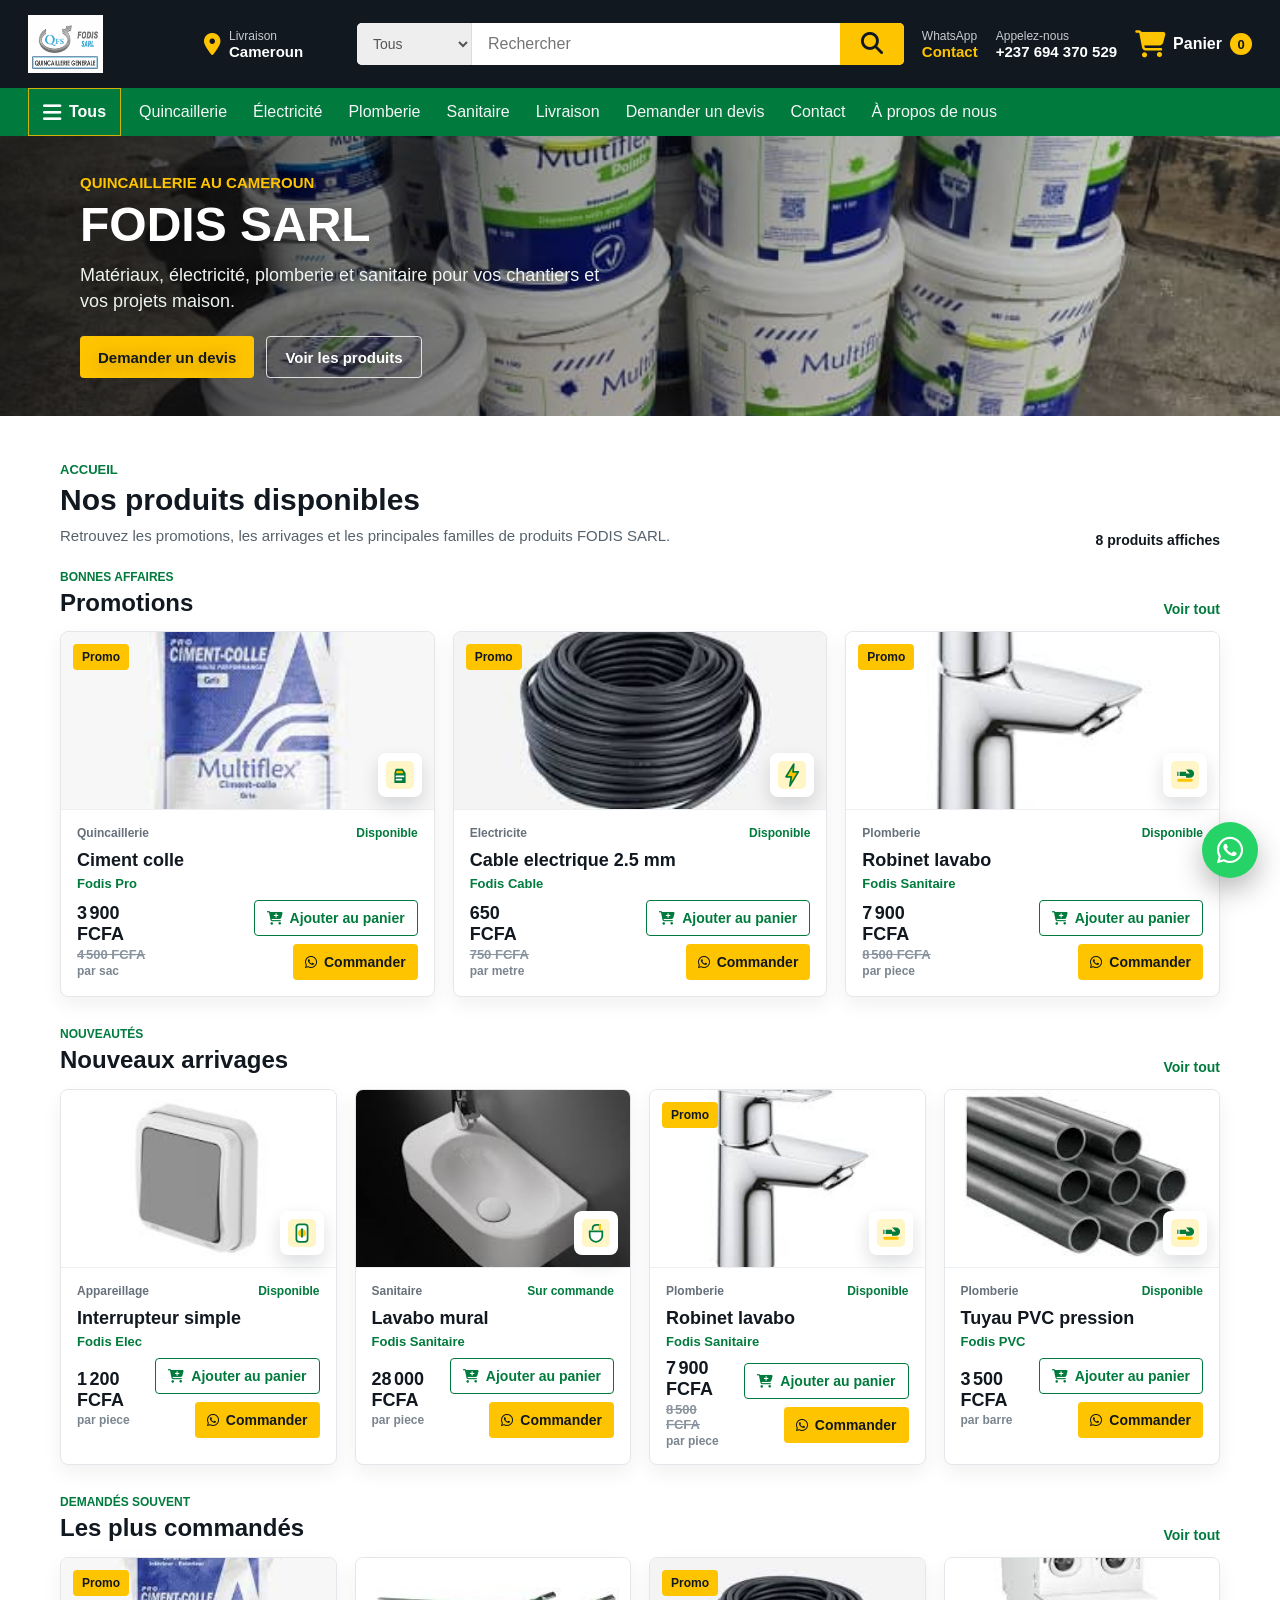
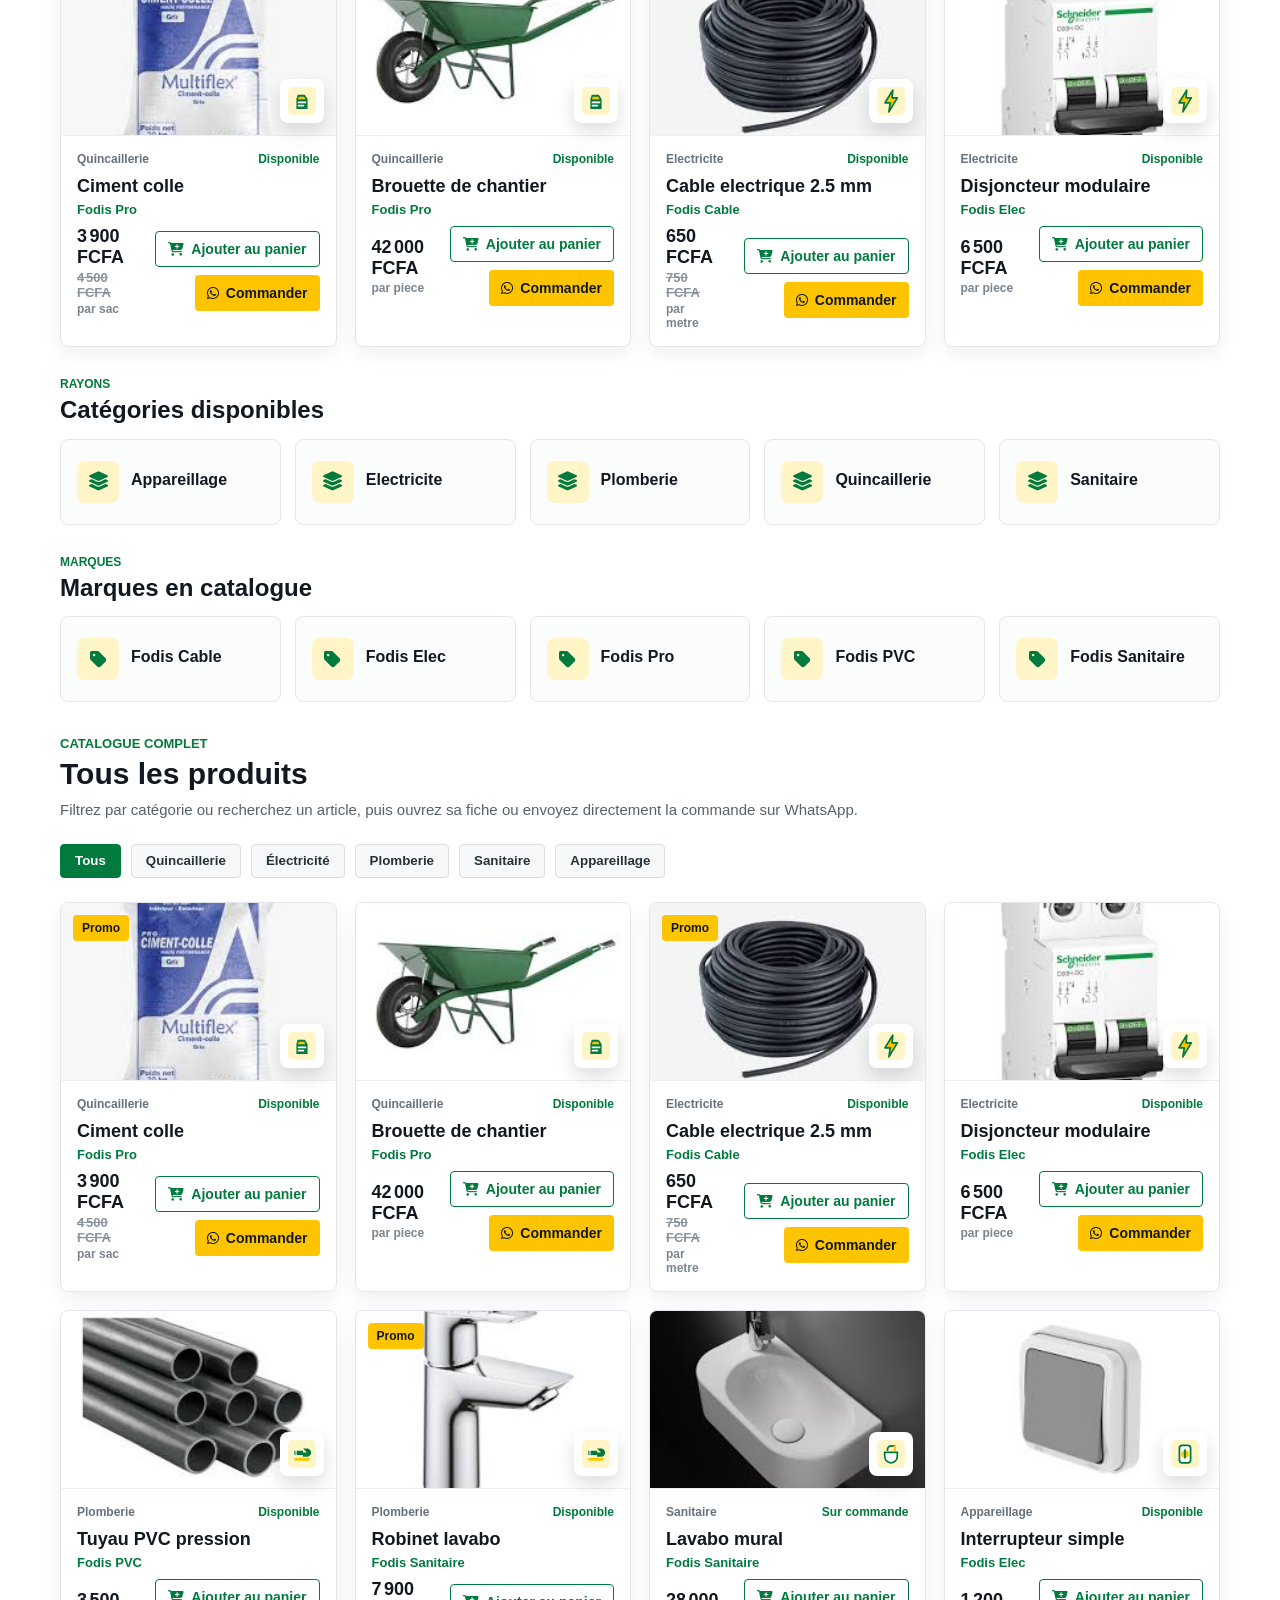
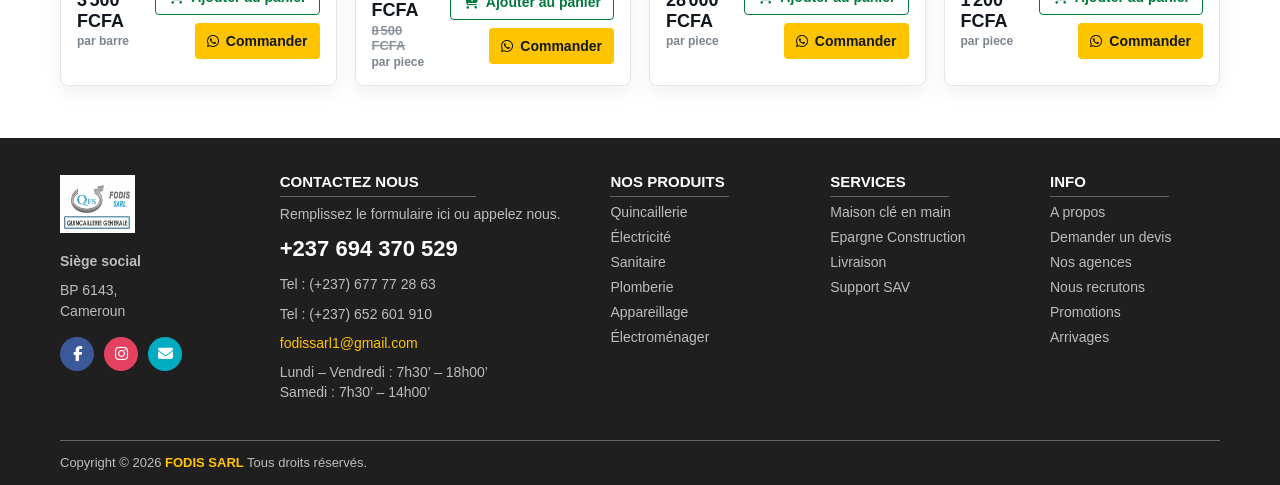
==== commit 0628c01e: "2" ====
--- a/index.html
+++ b/index.html
@@ -348,6 +348,10 @@
             margin-bottom:34px;
         }
 
+        .home-groups.is-filtered{
+            display:none;
+        }
+
         .home-product-section{
             display:grid;
             gap:14px;
@@ -435,13 +439,6 @@
             display:block;
             margin-bottom:4px;
             font-size:16px;
-        }
-
-        .collection-card span{
-            display:block;
-            color:#66717b;
-            font-size:13px;
-            font-weight:bold;
         }
 
         .category-chips{
@@ -2381,8 +2378,6 @@
         "fa-solid fa-tag" :
         "fa-solid fa-layer-group";
 
-        const label = item.count + " produit" + (item.count > 1 ? "s" : "");
-
         const linkAttribute = type === "brand" ?
         `data-brand-link="${escapeHtml(item.name)}"` :
         `data-category-link="${escapeHtml(item.name)}"`;
@@ -2392,7 +2387,6 @@
                 <i class="${iconClass}"></i>
                 <div>
                     <strong>${escapeHtml(item.name)}</strong>
-                    <span>${label}</span>
                 </div>
             </a>
         `;
@@ -2765,6 +2759,11 @@
 
         productsGrid.innerHTML = visibleProducts.map(createProductCard).join("");
 
+        homeGroups.classList.toggle(
+            "is-filtered",
+            normalizeText(currentCategory) !== "tous" || normalizeText(searchInput.value) !== ""
+        );
+
         productCount.textContent = visibleProducts.length + " produit" +
         (visibleProducts.length > 1 ? "s" : "") + " affiche" +
         (visibleProducts.length > 1 ? "s" : "");
@@ -2777,10 +2776,10 @@
 
     }
 
-    function setCategory(category){
+    function setCategory(category, options){
 
         currentCategory = category || "Tous";
-        showPage("home");
+        showPage("home", options);
         updateActiveCategory();
         renderProducts();
 
@@ -2795,8 +2794,10 @@
 
                 event.preventDefault();
                 searchInput.value = "";
-                showPage("home", { updateHash:true, scrollTo:document.getElementById("produits") });
-                setCategory(link.dataset.categoryLink);
+                setCategory(link.dataset.categoryLink, {
+                    updateHash:true,
+                    scrollTo:document.getElementById("produits")
+                });
 
             });
 
@@ -2882,6 +2883,7 @@
 
         button.addEventListener("click", function(){
 
+            searchInput.value = "";
             setCategory(button.dataset.categoryFilter);
 
         });
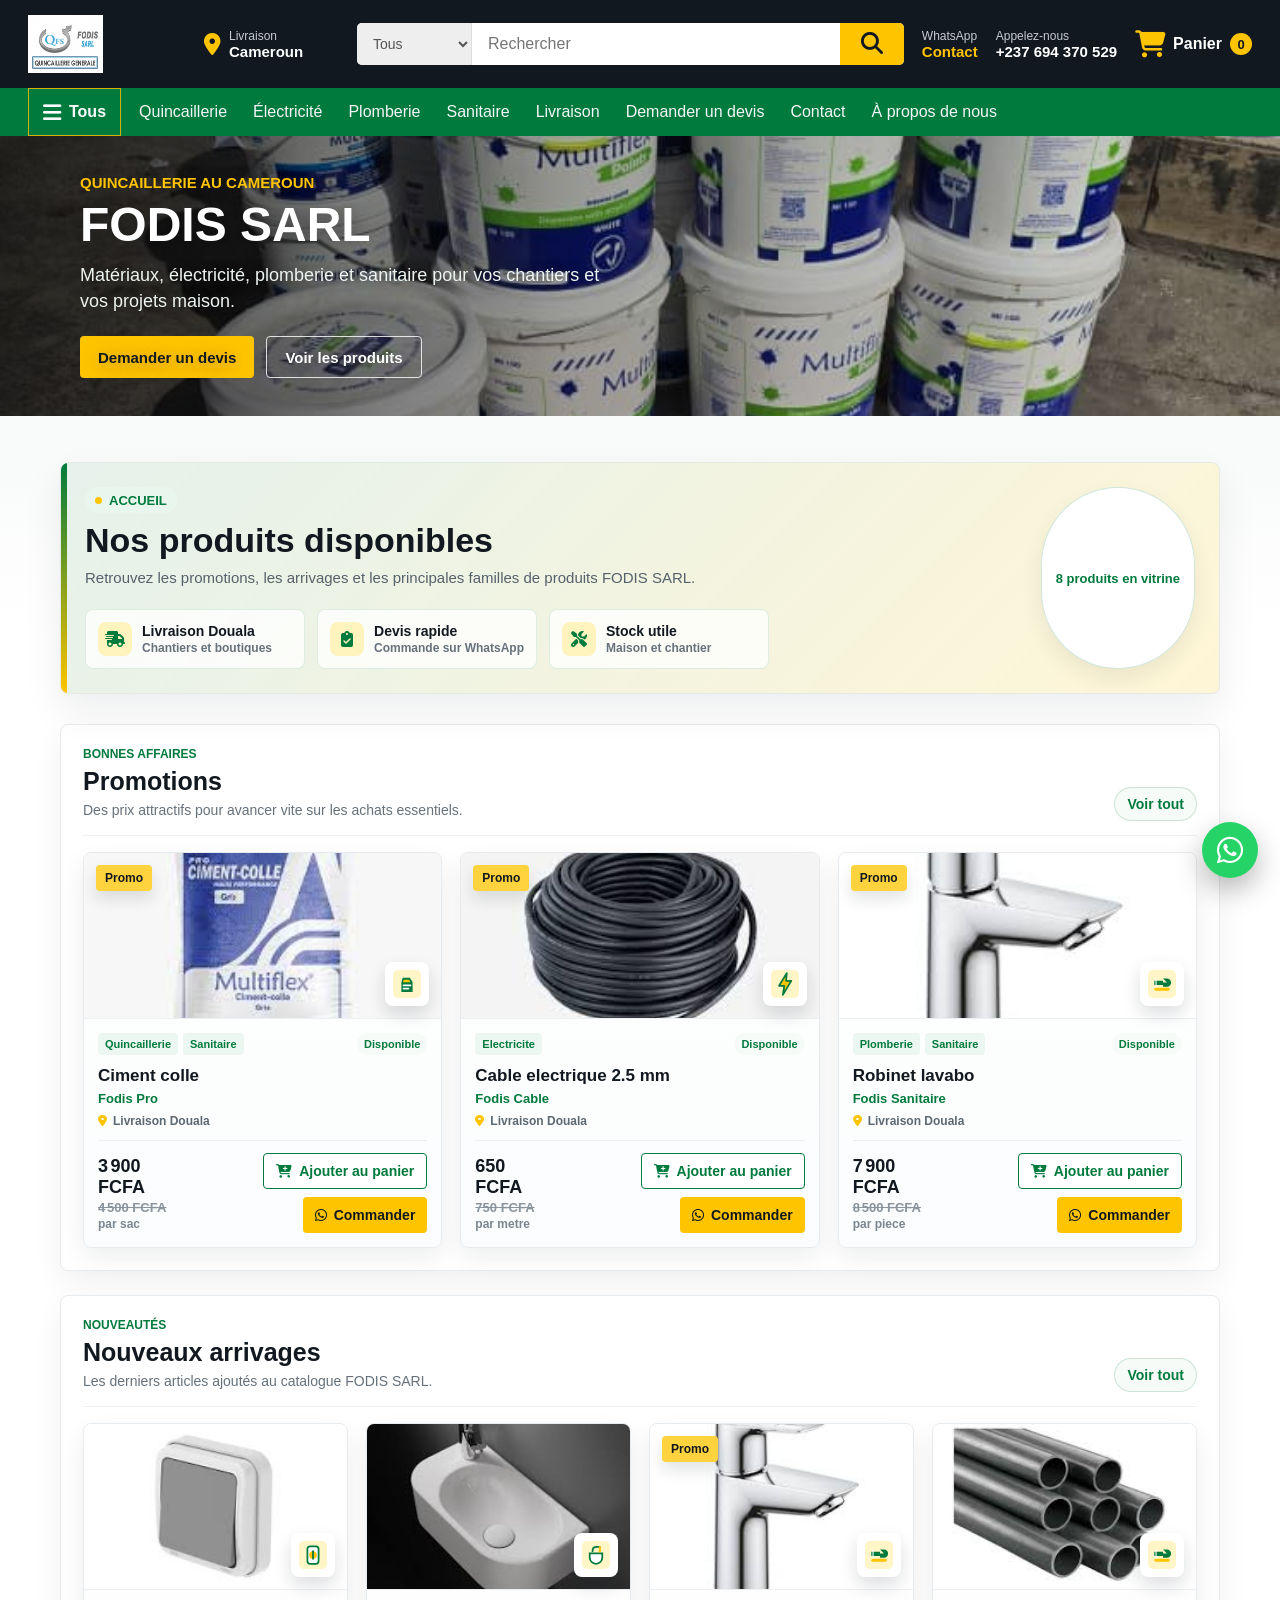
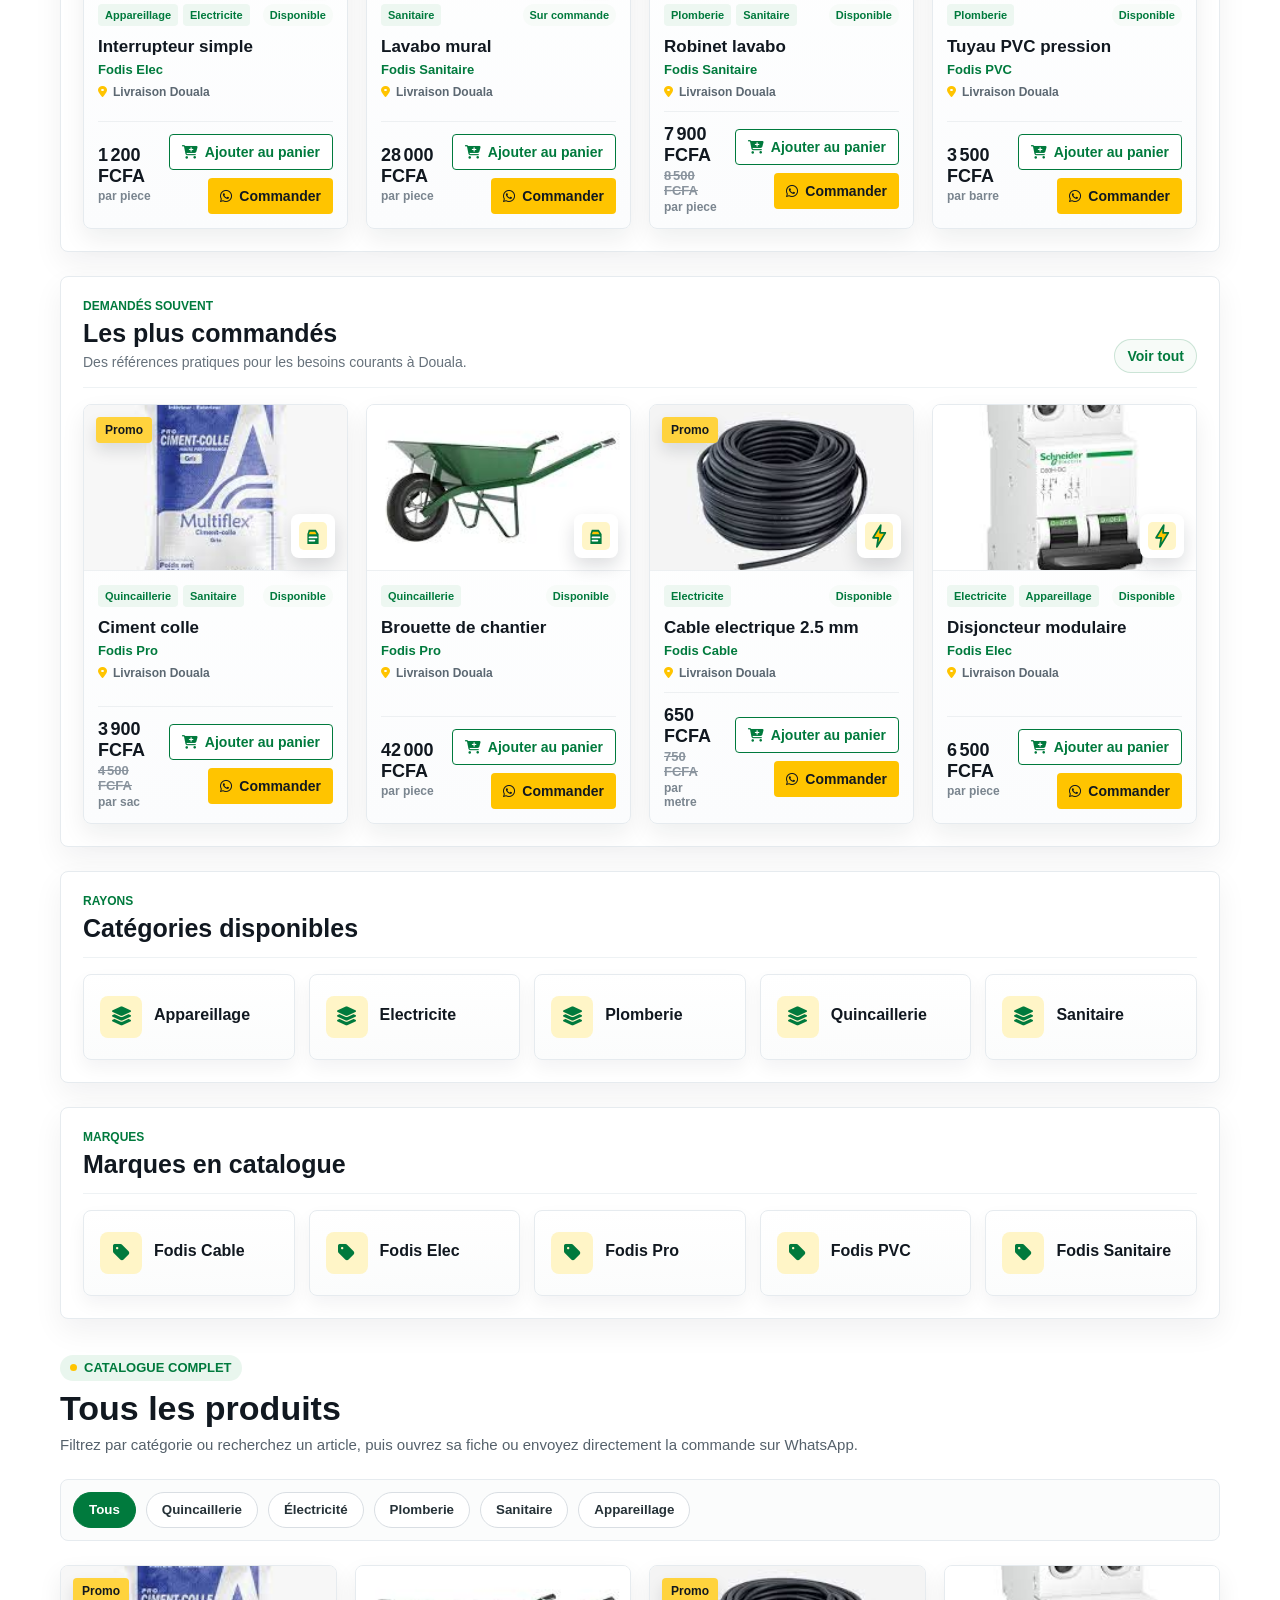
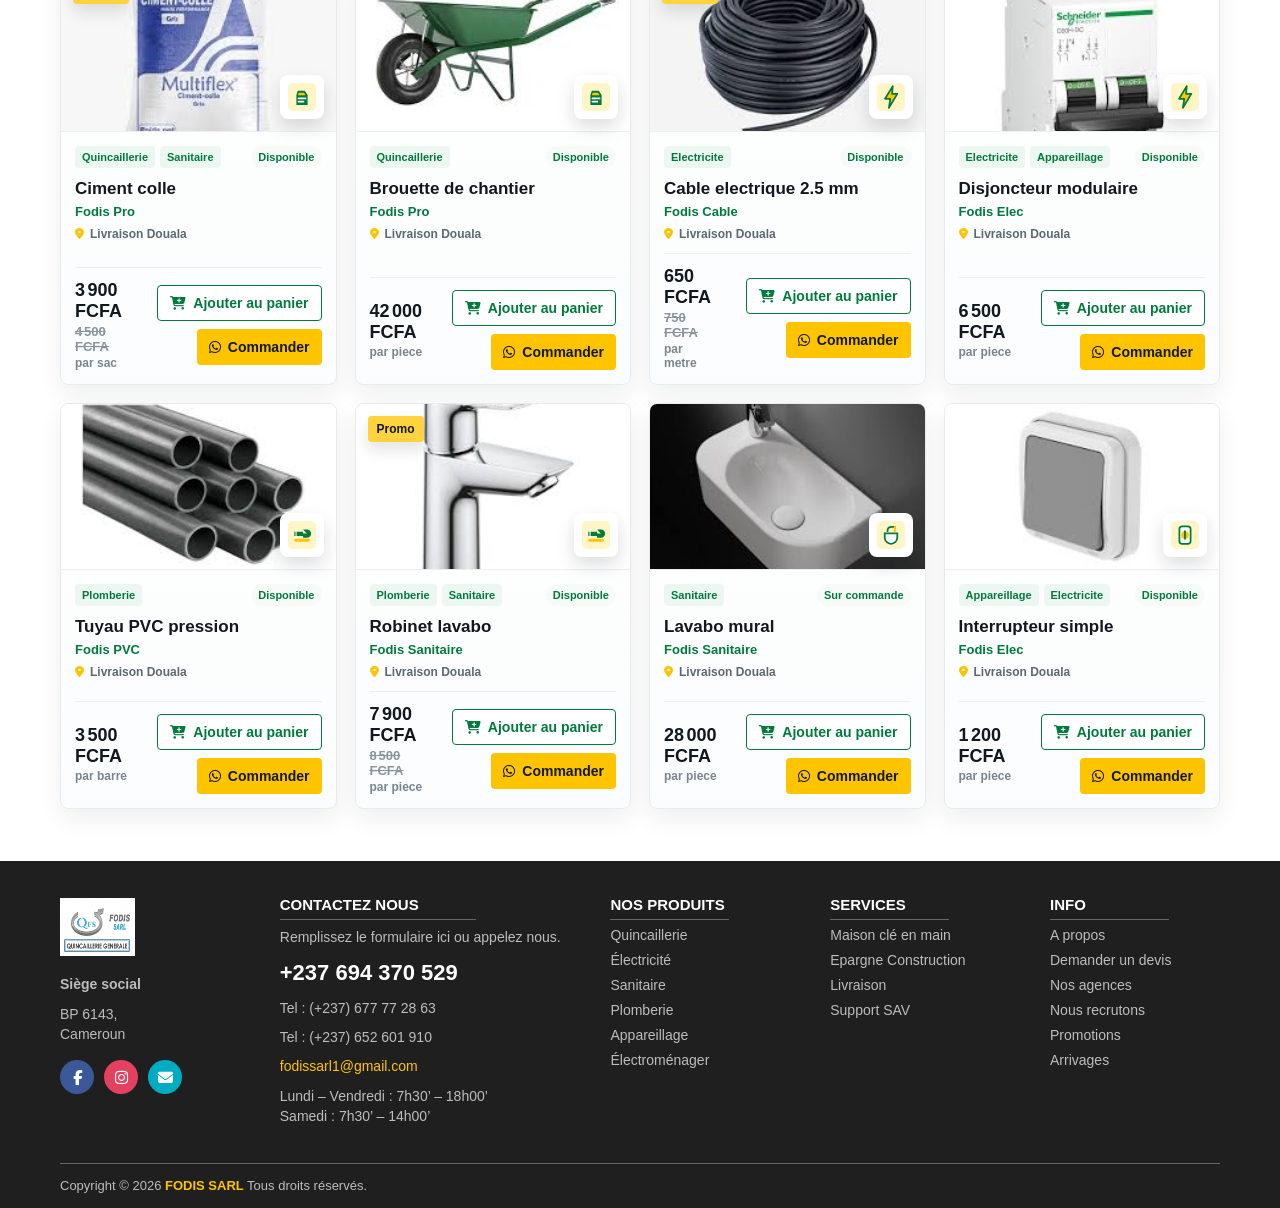
==== commit 83262ce8: "5" ====
--- a/index.html
+++ b/index.html
@@ -302,7 +302,8 @@
         }
 
         .catalog-section{
-            background:white;
+            background:
+                linear-gradient(180deg, #f7faf8 0%, #ffffff 220px);
             padding:46px 60px 52px;
         }
 
@@ -314,18 +315,62 @@
             margin-bottom:22px;
         }
 
+        .catalog-hero-panel{
+            position:relative;
+            overflow:hidden;
+            align-items:stretch;
+            margin-bottom:30px;
+            padding:24px;
+            border:1px solid #e4ebe7;
+            border-radius:8px;
+            background:
+                linear-gradient(135deg, rgba(0,122,61,.1) 0%, rgba(255,196,0,.16) 100%),
+                #ffffff;
+            box-shadow:0 16px 38px rgba(17,24,32,.08);
+        }
+
+        .catalog-hero-panel::before{
+            content:"";
+            position:absolute;
+            top:0;
+            left:0;
+            width:6px;
+            height:100%;
+            background:linear-gradient(180deg, var(--green), var(--yellow));
+        }
+
+        .catalog-title{
+            position:relative;
+            z-index:1;
+        }
+
         .catalog-title span{
-            display:block;
-            margin-bottom:6px;
+            display:inline-flex;
+            align-items:center;
+            gap:7px;
+            min-height:26px;
+            margin-bottom:9px;
+            padding:0 10px;
+            border-radius:999px;
+            background:#e9f6ee;
             color:var(--green);
             font-size:13px;
             font-weight:bold;
             text-transform:uppercase;
         }
 
+        .catalog-title span::before{
+            content:"";
+            width:7px;
+            height:7px;
+            border-radius:50%;
+            background:var(--yellow);
+        }
+
         .catalog-title h2{
             color:var(--dark);
-            font-size:30px;
+            font-size:34px;
+            line-height:1.08;
             margin-bottom:8px;
         }
 
@@ -336,16 +381,72 @@
         }
 
         .product-count{
+            display:inline-flex;
+            align-items:center;
+            justify-content:center;
+            min-height:42px;
+            padding:0 14px;
+            border:1px solid rgba(0,122,61,.18);
+            border-radius:999px;
+            background:white;
+            color:var(--green);
+            font-size:13px;
+            font-weight:bold;
+            white-space:nowrap;
+            box-shadow:0 10px 22px rgba(17,24,32,.07);
+        }
+
+        .catalog-highlights{
+            display:grid;
+            grid-template-columns:repeat(3, minmax(0, 1fr));
+            gap:12px;
+            margin-top:20px;
+        }
+
+        .catalog-highlight{
+            display:flex;
+            align-items:center;
+            gap:10px;
+            min-height:58px;
+            padding:12px;
+            border:1px solid rgba(0,122,61,.12);
+            border-radius:8px;
+            background:rgba(255,255,255,.78);
+        }
+
+        .catalog-highlight i{
+            display:flex;
+            align-items:center;
+            justify-content:center;
+            width:34px;
+            height:34px;
+            border-radius:8px;
+            background:#fff4bd;
+            color:var(--green);
+            flex-shrink:0;
+        }
+
+        .catalog-highlight strong,
+        .catalog-highlight small{
+            display:block;
+        }
+
+        .catalog-highlight strong{
             color:var(--dark);
             font-size:14px;
+        }
+
+        .catalog-highlight small{
+            margin-top:2px;
+            color:#66717b;
+            font-size:12px;
             font-weight:bold;
-            white-space:nowrap;
         }
 
         .home-groups{
             display:grid;
-            gap:30px;
-            margin-bottom:34px;
+            gap:24px;
+            margin-bottom:36px;
         }
 
         .home-groups.is-filtered{
@@ -354,7 +455,12 @@
 
         .home-product-section{
             display:grid;
-            gap:14px;
+            gap:16px;
+            padding:22px;
+            border:1px solid #e6ebef;
+            border-radius:8px;
+            background:white;
+            box-shadow:0 12px 30px rgba(17,24,32,.06);
         }
 
         .home-section-header{
@@ -362,6 +468,8 @@
             align-items:flex-end;
             justify-content:space-between;
             gap:18px;
+            padding-bottom:14px;
+            border-bottom:1px solid #eef2f4;
         }
 
         .home-section-title span{
@@ -375,20 +483,38 @@
 
         .home-section-title h3{
             color:var(--dark);
-            font-size:24px;
+            font-size:25px;
             line-height:1.2;
         }
 
+        .home-section-title p{
+            margin-top:5px;
+            color:#66717b;
+            font-size:14px;
+            line-height:1.4;
+        }
+
         .home-section-link{
+            display:inline-flex;
+            align-items:center;
+            justify-content:center;
+            min-height:34px;
+            padding:0 12px;
+            border:1px solid rgba(0,122,61,.18);
+            border-radius:999px;
+            background:#f7fbf8;
             color:var(--green);
             font-size:14px;
             font-weight:bold;
             text-decoration:none;
             white-space:nowrap;
+            transition:.3s;
         }
 
         .home-section-link:hover{
-            color:var(--dark);
+            border-color:var(--green);
+            background:var(--green);
+            color:white;
         }
 
         .home-mini-grid{
@@ -409,17 +535,19 @@
             gap:12px;
             min-height:86px;
             padding:16px;
-            border:1px solid #e3e7eb;
+            border:1px solid #e6ebef;
             border-radius:8px;
-            background:#fbfcfc;
+            background:linear-gradient(180deg, #ffffff 0%, #fbfcfc 100%);
             color:var(--dark);
             text-decoration:none;
+            box-shadow:0 8px 18px rgba(17,24,32,.05);
             transition:.3s;
         }
 
         .collection-card:hover{
             border-color:var(--green);
             transform:translateY(-2px);
+            box-shadow:0 14px 28px rgba(17,24,32,.09);
         }
 
         .collection-card i{
@@ -446,14 +574,18 @@
             flex-wrap:wrap;
             gap:10px;
             margin-bottom:24px;
+            padding:12px;
+            border:1px solid #e6ebef;
+            border-radius:8px;
+            background:#fbfcfc;
         }
 
         .category-chips button{
-            min-height:34px;
+            min-height:36px;
             border:1px solid #d9dee3;
-            border-radius:4px;
-            padding:0 14px;
-            background:#f7f8f9;
+            border-radius:999px;
+            padding:0 15px;
+            background:white;
             color:#263238;
             font-weight:bold;
             cursor:pointer;
@@ -477,11 +609,12 @@
             display:flex;
             flex-direction:column;
             min-height:auto;
-            border:1px solid #e3e7eb;
+            position:relative;
+            border:1px solid #e6ebef;
             border-radius:8px;
             overflow:hidden;
-            background:white;
-            box-shadow:0 8px 20px rgba(17,24,32,.06);
+            background:linear-gradient(180deg, #ffffff 0%, #fbfcfd 100%);
+            box-shadow:0 10px 24px rgba(17,24,32,.07);
             transition:.3s;
             cursor:pointer;
         }
@@ -623,7 +756,8 @@
 
         .product-card:hover{
             transform:translateY(-3px);
-            box-shadow:0 14px 30px rgba(17,24,32,.1);
+            border-color:rgba(0,122,61,.28);
+            box-shadow:0 16px 34px rgba(17,24,32,.12);
         }
 
         .product-image{
@@ -631,8 +765,8 @@
             display:flex;
             align-items:center;
             justify-content:center;
-            height:178px;
-            background:#f7f8f9;
+            height:166px;
+            background:linear-gradient(135deg, #f8faf9 0%, #eef4f0 100%);
             border-bottom:1px solid #edf0f2;
         }
 
@@ -651,10 +785,11 @@
             min-height:26px;
             padding:0 9px;
             border-radius:4px;
-            background:var(--yellow);
+            background:#ffd33d;
             color:var(--dark);
             font-size:12px;
             font-weight:bold;
+            box-shadow:0 8px 16px rgba(17,24,32,.12);
         }
 
         .product-icon{
@@ -682,28 +817,52 @@
             display:flex;
             flex:1;
             flex-direction:column;
-            padding:16px;
+            padding:14px;
         }
 
         .product-meta{
             display:flex;
             justify-content:space-between;
-            align-items:center;
+            align-items:flex-start;
             gap:10px;
             margin-bottom:10px;
-            color:#66717b;
-            font-size:12px;
+        }
+
+        .product-categories{
+            display:flex;
+            flex-wrap:wrap;
+            gap:5px;
+        }
+
+        .product-category-chip{
+            display:inline-flex;
+            align-items:center;
+            min-height:22px;
+            padding:0 7px;
+            border-radius:4px;
+            background:#edf7f1;
+            color:var(--green);
+            font-size:11px;
             font-weight:bold;
         }
 
         .availability{
+            display:inline-flex;
+            align-items:center;
+            min-height:22px;
+            padding:0 7px;
+            border-radius:999px;
+            background:#f7fbf8;
             color:var(--green);
+            font-size:11px;
+            font-weight:bold;
             white-space:nowrap;
         }
 
         .product-card h3{
             color:var(--dark);
-            font-size:18px;
+            font-size:17px;
+            line-height:1.25;
             margin-bottom:5px;
         }
 
@@ -711,7 +870,21 @@
             color:var(--green);
             font-size:13px;
             font-weight:bold;
-            margin-bottom:9px;
+            margin-bottom:8px;
+        }
+
+        .product-local-note{
+            display:flex;
+            align-items:center;
+            gap:6px;
+            margin-bottom:12px;
+            color:#5c6872;
+            font-size:12px;
+            font-weight:bold;
+        }
+
+        .product-local-note i{
+            color:var(--yellow);
         }
 
         .product-card p{
@@ -748,6 +921,9 @@
             align-items:center;
             justify-content:space-between;
             gap:12px;
+            margin-top:auto;
+            padding-top:12px;
+            border-top:1px solid #edf0f2;
         }
 
         .product-price{
@@ -1449,6 +1625,10 @@
                 align-items:flex-start;
             }
 
+            .catalog-highlights{
+                grid-template-columns:1fr;
+            }
+
             .home-section-header{
                 flex-direction:column;
                 align-items:flex-start;
@@ -1516,6 +1696,130 @@
                 width:50px;
                 height:50px;
                 font-size:27px;
+            }
+
+        }
+
+        @media(max-width:640px){
+
+            .catalog-section{
+                padding:26px 14px 34px;
+            }
+
+            .catalog-hero-panel{
+                padding:18px 16px;
+            }
+
+            .catalog-title h2{
+                font-size:28px;
+            }
+
+            .catalog-highlight{
+                min-height:52px;
+            }
+
+            .home-product-section{
+                padding:16px 12px;
+            }
+
+            .products-grid,
+            .home-mini-grid,
+            .product-page .related-grid{
+                grid-template-columns:repeat(2, minmax(0, 1fr));
+                gap:10px;
+            }
+
+            .products-grid .product-image,
+            .home-mini-grid .product-image,
+            .product-page .related-grid .product-image{
+                height:120px;
+            }
+
+            .products-grid .product-card-body,
+            .home-mini-grid .product-card-body,
+            .product-page .related-grid .product-card-body{
+                padding:10px;
+            }
+
+            .products-grid .product-meta,
+            .home-mini-grid .product-meta,
+            .product-page .related-grid .product-meta{
+                align-items:flex-start;
+                flex-direction:column;
+                gap:3px;
+                margin-bottom:7px;
+                font-size:11px;
+            }
+
+            .products-grid .product-card h3,
+            .home-mini-grid .product-card h3,
+            .product-page .related-grid .product-card h3{
+                display:-webkit-box;
+                overflow:hidden;
+                -webkit-box-orient:vertical;
+                -webkit-line-clamp:2;
+                font-size:14px;
+                line-height:1.25;
+                margin-bottom:5px;
+            }
+
+            .products-grid .product-brand,
+            .home-mini-grid .product-brand,
+            .product-page .related-grid .product-brand{
+                font-size:11px;
+                margin-bottom:8px;
+            }
+
+            .products-grid .product-bottom,
+            .home-mini-grid .product-bottom,
+            .product-page .related-grid .product-bottom{
+                gap:8px;
+            }
+
+            .products-grid .product-price strong,
+            .home-mini-grid .product-price strong,
+            .product-page .related-grid .product-price strong{
+                font-size:14px;
+            }
+
+            .products-grid .product-price span,
+            .home-mini-grid .product-price span,
+            .product-page .related-grid .product-price span{
+                font-size:10px;
+            }
+
+            .products-grid .product-actions,
+            .home-mini-grid .product-actions,
+            .product-page .related-grid .product-actions{
+                width:100%;
+                gap:6px;
+            }
+
+            .products-grid .product-actions a,
+            .products-grid .product-actions button,
+            .home-mini-grid .product-actions a,
+            .home-mini-grid .product-actions button,
+            .product-page .related-grid .product-actions a,
+            .product-page .related-grid .product-actions button{
+                min-height:31px;
+                padding:0 7px;
+                font-size:11px;
+            }
+
+            .products-grid .product-icon,
+            .home-mini-grid .product-icon,
+            .product-page .related-grid .product-icon{
+                right:8px;
+                bottom:8px;
+                width:34px;
+                height:34px;
+            }
+
+            .products-grid .product-icon img,
+            .home-mini-grid .product-icon img,
+            .product-page .related-grid .product-icon img{
+                width:22px;
+                height:22px;
             }
 
         }
@@ -1623,7 +1927,7 @@
 
     <section class="catalog-section page-panel" id="produits" data-page="home">
 
-        <div class="catalog-header">
+        <div class="catalog-header catalog-hero-panel">
 
             <div class="catalog-title">
                 <span>Accueil</span>
@@ -1632,6 +1936,30 @@
                     Retrouvez les promotions, les arrivages et les principales
                     familles de produits FODIS SARL.
                 </p>
+
+                <div class="catalog-highlights">
+                    <div class="catalog-highlight">
+                        <i class="fa-solid fa-truck-fast"></i>
+                        <div>
+                            <strong>Livraison Douala</strong>
+                            <small>Chantiers et boutiques</small>
+                        </div>
+                    </div>
+                    <div class="catalog-highlight">
+                        <i class="fa-solid fa-clipboard-check"></i>
+                        <div>
+                            <strong>Devis rapide</strong>
+                            <small>Commande sur WhatsApp</small>
+                        </div>
+                    </div>
+                    <div class="catalog-highlight">
+                        <i class="fa-solid fa-screwdriver-wrench"></i>
+                        <div>
+                            <strong>Stock utile</strong>
+                            <small>Maison et chantier</small>
+                        </div>
+                    </div>
+                </div>
             </div>
 
             <div class="product-count" id="productCount">Chargement du catalogue...</div>
@@ -2196,6 +2524,48 @@
 
     }
 
+    function getProductCategories(product){
+
+        if(Array.isArray(product.category)){
+
+            return product.category.filter(Boolean);
+
+        }
+
+        if(Array.isArray(product.categories)){
+
+            return product.categories.filter(Boolean);
+
+        }
+
+        return product.category ? [product.category] : ["Autre"];
+
+    }
+
+    function getPrimaryCategory(product){
+
+        return getProductCategories(product)[0] || "Autre";
+
+    }
+
+    function formatCategories(product){
+
+        return getProductCategories(product).join(", ");
+
+    }
+
+    function productHasCategory(product, category){
+
+        const normalizedCategory = normalizeText(category);
+
+        return getProductCategories(product).some(function(productCategory){
+
+            return normalizeText(productCategory) === normalizedCategory;
+
+        });
+
+    }
+
     function getCategoryIcon(category){
 
         return categoryIconMap[normalizeText(category)] || "assets/product-placeholder.svg";
@@ -2205,9 +2575,11 @@
     function normalizeProduct(product){
 
         const normalized = Object.assign({}, product);
+        normalized.category = getProductCategories(normalized);
         normalized.images = getProductImages(normalized);
         delete normalized.image;
-        normalized.icon = getCategoryIcon(normalized.category);
+        delete normalized.categories;
+        normalized.icon = getCategoryIcon(getPrimaryCategory(normalized));
         return normalized;
 
     }
@@ -2252,7 +2624,7 @@
         return "Bonjour FODIS SARL, je souhaite commander ce produit :\n\n" +
         "Produit : " + product.name + "\n" +
         "Marque : " + product.brand + "\n" +
-        "Categorie : " + product.category + "\n" +
+        "Categories : " + formatCategories(product) + "\n" +
         "Prix actuel : " + formatPrice(product) + " / " + product.unit + "\n" +
         promoLine +
         "Poids : " + product.weight + "\n" +
@@ -2265,9 +2637,27 @@
 
     }
 
+    function renderCategoryTags(product, limit){
+
+        const categories = getProductCategories(product);
+        const visibleCategories = categories.slice(0, limit);
+        const extraCount = categories.length - visibleCategories.length;
+        const extraTag = extraCount > 0 ?
+        `<span class="product-category-chip">+${extraCount}</span>` :
+        "";
+
+        return visibleCategories.map(function(category){
+
+            return `<span class="product-category-chip">${escapeHtml(category)}</span>`;
+
+        }).join("") + extraTag;
+
+    }
+
     function createProductCard(product){
 
         const imagePath = getPrimaryProductImage(product);
+        const primaryCategory = getPrimaryCategory(product);
         const promoBadge = hasCurrentPrice(product) ?
         `<span class="product-badge">Promo</span>` :
         "";
@@ -2278,18 +2668,24 @@
                     <img src="${escapeHtml(imagePath)}" alt="${escapeHtml(product.name)}">
                     ${promoBadge}
                     <div class="product-icon">
-                        <img src="${escapeHtml(getCategoryIcon(product.category))}" alt="">
+                        <img src="${escapeHtml(getCategoryIcon(primaryCategory))}" alt="">
                     </div>
                 </div>
 
                 <div class="product-card-body">
                     <div class="product-meta">
-                        <span>${escapeHtml(product.category)}</span>
+                        <div class="product-categories">
+                            ${renderCategoryTags(product, 2)}
+                        </div>
                         <span class="availability">${escapeHtml(product.availability)}</span>
                     </div>
 
                     <h3>${escapeHtml(product.name)}</h3>
                     <div class="product-brand">${escapeHtml(product.brand)}</div>
+                    <div class="product-local-note">
+                        <i class="fa-solid fa-location-dot"></i>
+                        <span>Livraison Douala</span>
+                    </div>
 
                     <div class="product-bottom">
                         <div class="product-price">
@@ -2322,9 +2718,15 @@
 
         }
 
+        const sectionDescriptions = {
+            "Bonnes affaires":"Des prix attractifs pour avancer vite sur les achats essentiels.",
+            "Nouveautés":"Les derniers articles ajoutés au catalogue FODIS SARL.",
+            "Demandés souvent":"Des références pratiques pour les besoins courants à Douala."
+        };
         const actionLink = category ?
         `<a href="#produits" class="home-section-link" data-category-link="${escapeHtml(category)}">Voir tout</a>` :
         `<a href="#produits" class="home-section-link" data-category-link="Tous">Voir tout</a>`;
+        const sectionDescription = sectionDescriptions[kicker] || "";
 
         return `
             <section class="home-product-section">
@@ -2332,6 +2734,7 @@
                     <div class="home-section-title">
                         <span>${escapeHtml(kicker)}</span>
                         <h3>${escapeHtml(title)}</h3>
+                        ${sectionDescription ? `<p>${escapeHtml(sectionDescription)}</p>` : ""}
                     </div>
                     ${actionLink}
                 </div>
@@ -2350,8 +2753,15 @@
 
         products.forEach(function(product){
 
-            const value = product[field] || "Autre";
-            counts[value] = (counts[value] || 0) + 1;
+            const rawValue = product[field] || "Autre";
+            const values = Array.isArray(rawValue) ? rawValue : [rawValue];
+
+            values.forEach(function(value){
+
+                const key = value || "Autre";
+                counts[key] = (counts[key] || 0) + 1;
+
+            });
 
         });
 
@@ -2484,7 +2894,11 @@
         .filter(function(item){
 
             return item.id !== product.id &&
-            normalizeText(item.category) === normalizeText(product.category);
+            getProductCategories(item).some(function(category){
+
+                return productHasCategory(product, category);
+
+            });
 
         })
         .slice(0, 4);
@@ -2493,6 +2907,7 @@
         similarProducts.map(createProductCard).join("") :
         `<p class="empty-state show">Aucun produit similaire disponible pour le moment.</p>`;
         const productImages = getProductImages(product);
+        const primaryCategory = getPrimaryCategory(product);
         const galleryContent = productImages.length > 1 ?
         `<div class="product-detail-gallery">
             ${productImages.map(function(image){
@@ -2509,7 +2924,7 @@
                     <div class="product-detail-media">
                         <img src="${escapeHtml(getPrimaryProductImage(product))}" alt="${escapeHtml(product.name)}">
                         <div class="product-detail-category-icon">
-                            <img src="${escapeHtml(getCategoryIcon(product.category))}" alt="">
+                            <img src="${escapeHtml(getCategoryIcon(primaryCategory))}" alt="">
                         </div>
                     </div>
                     ${galleryContent}
@@ -2517,7 +2932,11 @@
 
                 <article class="product-detail-info">
                     <div class="product-detail-kicker">
-                        <span>${escapeHtml(product.category)}</span>
+                        ${getProductCategories(product).map(function(category){
+
+                            return `<span>${escapeHtml(category)}</span>`;
+
+                        }).join("")}
                         <span>${escapeHtml(product.availability)}</span>
                     </div>
 
@@ -2545,7 +2964,7 @@
                             <i class="fa-solid fa-cart-plus"></i>
                             Ajouter au panier
                         </button>
-                        <a href="#produits" class="details-button" data-category-link="${escapeHtml(product.category)}">
+                        <a href="#produits" class="details-button" data-category-link="${escapeHtml(primaryCategory)}">
                             <i class="fa-solid fa-layer-group"></i>
                             Voir la categorie
                         </a>
@@ -2555,7 +2974,7 @@
 
             <section class="related-products">
                 <h3>Produits similaires</h3>
-                <p>Autres articles de la catégorie ${escapeHtml(product.category)}.</p>
+                <p>Autres articles dans ${escapeHtml(formatCategories(product))}.</p>
                 <div class="related-grid">
                     ${relatedContent}
                 </div>
@@ -2611,7 +3030,9 @@
                         <h3>${escapeHtml(product.name)}</h3>
                         <div class="product-brand">${escapeHtml(product.brand)}</div>
                         <div class="product-meta">
-                            <span>${escapeHtml(product.category)}</span>
+                            <div class="product-categories">
+                                ${renderCategoryTags(product, 3)}
+                            </div>
                             <span>${cartSummary[productId]} unité${cartSummary[productId] > 1 ? "s" : ""}</span>
                         </div>
                         <div class="product-bottom">
@@ -2731,11 +3152,11 @@
 
         const searchValue = normalizeText(searchInput.value);
         const categoryValue = normalizeText(currentCategory);
-        const productCategory = normalizeText(product.category);
+        const productCategories = getProductCategories(product);
         const searchableText = normalizeText(
             product.name + " " +
             product.brand + " " +
-            product.category + " " +
+            productCategories.join(" ") + " " +
             product.description + " " +
             product.weight + " " +
             product.dimensions + " " +
@@ -2744,7 +3165,7 @@
         );
 
         const matchesCategory =
-        categoryValue === "tous" || productCategory === categoryValue;
+        categoryValue === "tous" || productHasCategory(product, currentCategory);
 
         const matchesSearch =
         searchValue === "" || searchableText.includes(searchValue);
@@ -2765,8 +3186,7 @@
         );
 
         productCount.textContent = visibleProducts.length + " produit" +
-        (visibleProducts.length > 1 ? "s" : "") + " affiche" +
-        (visibleProducts.length > 1 ? "s" : "");
+        (visibleProducts.length > 1 ? "s" : "") + " en vitrine";
 
         productsEmpty.classList.toggle("show", visibleProducts.length === 0);
         activateWhatsappLinks(productsGrid);
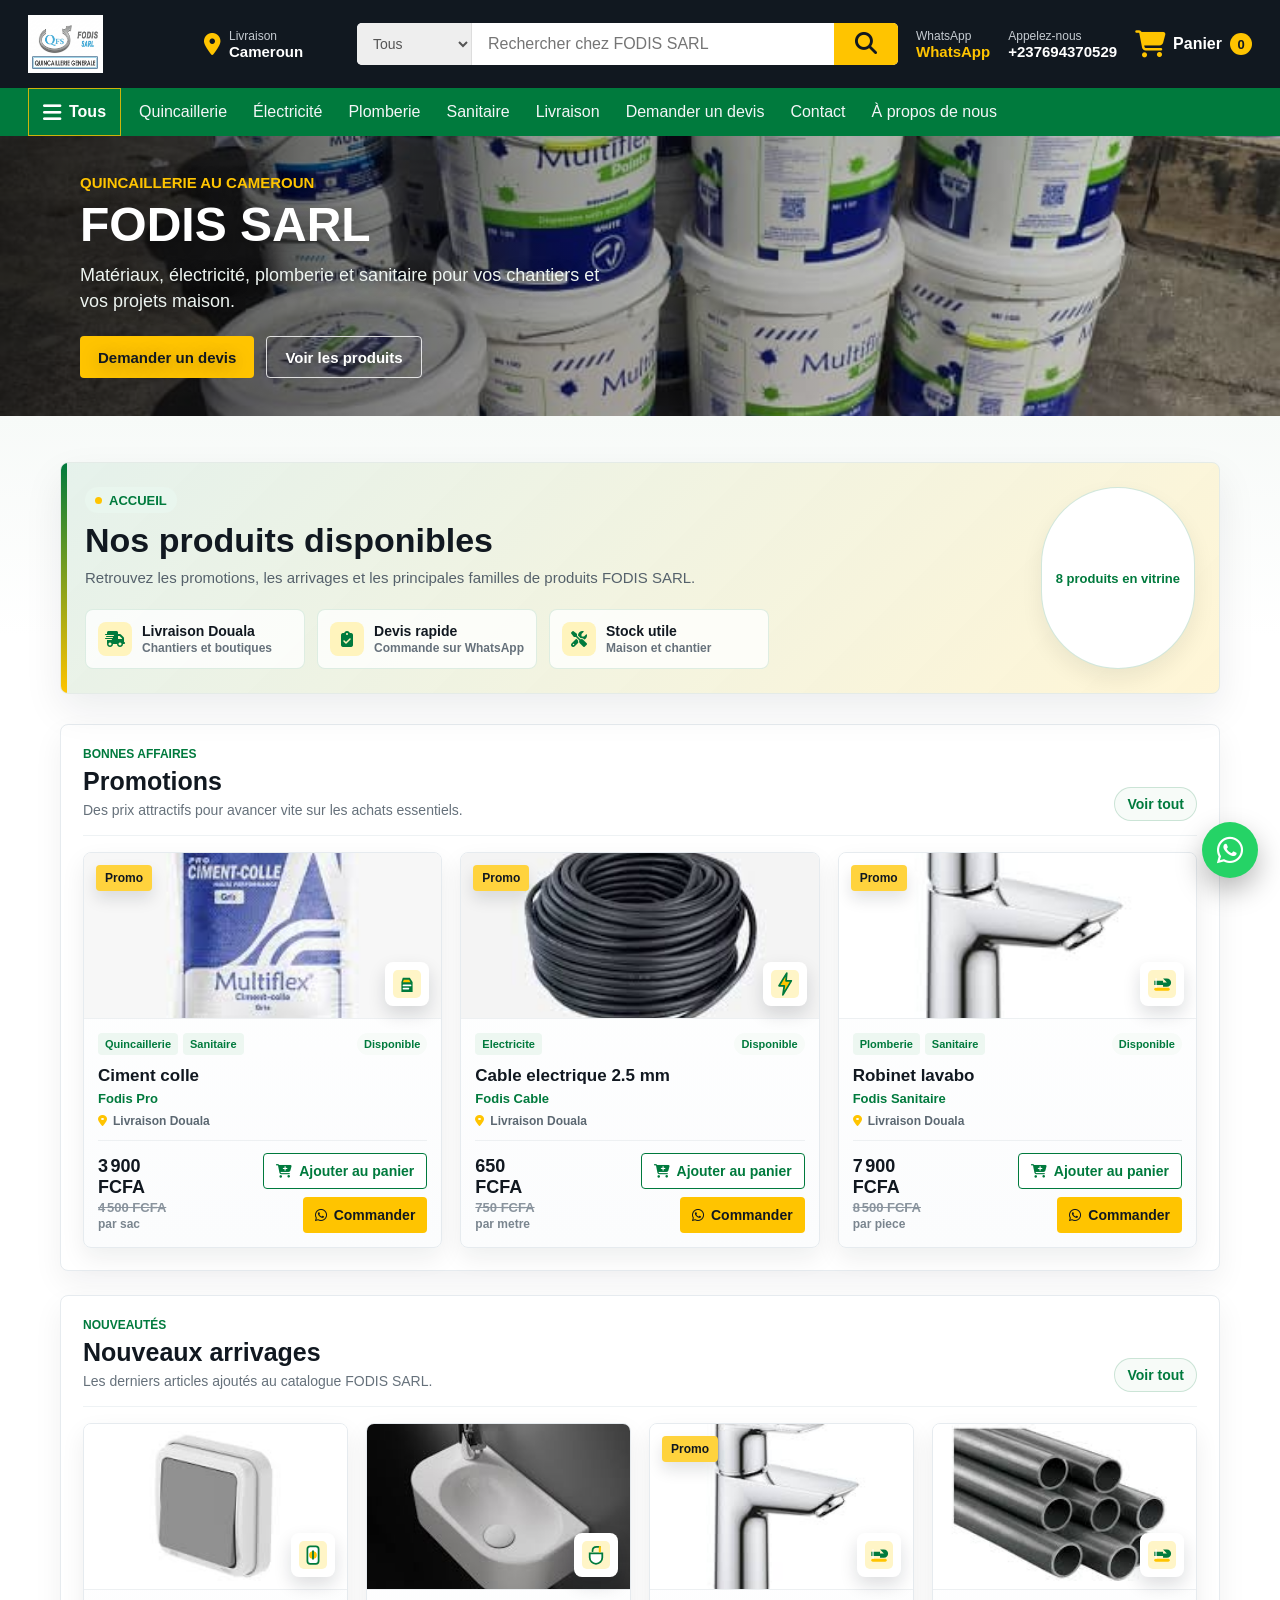
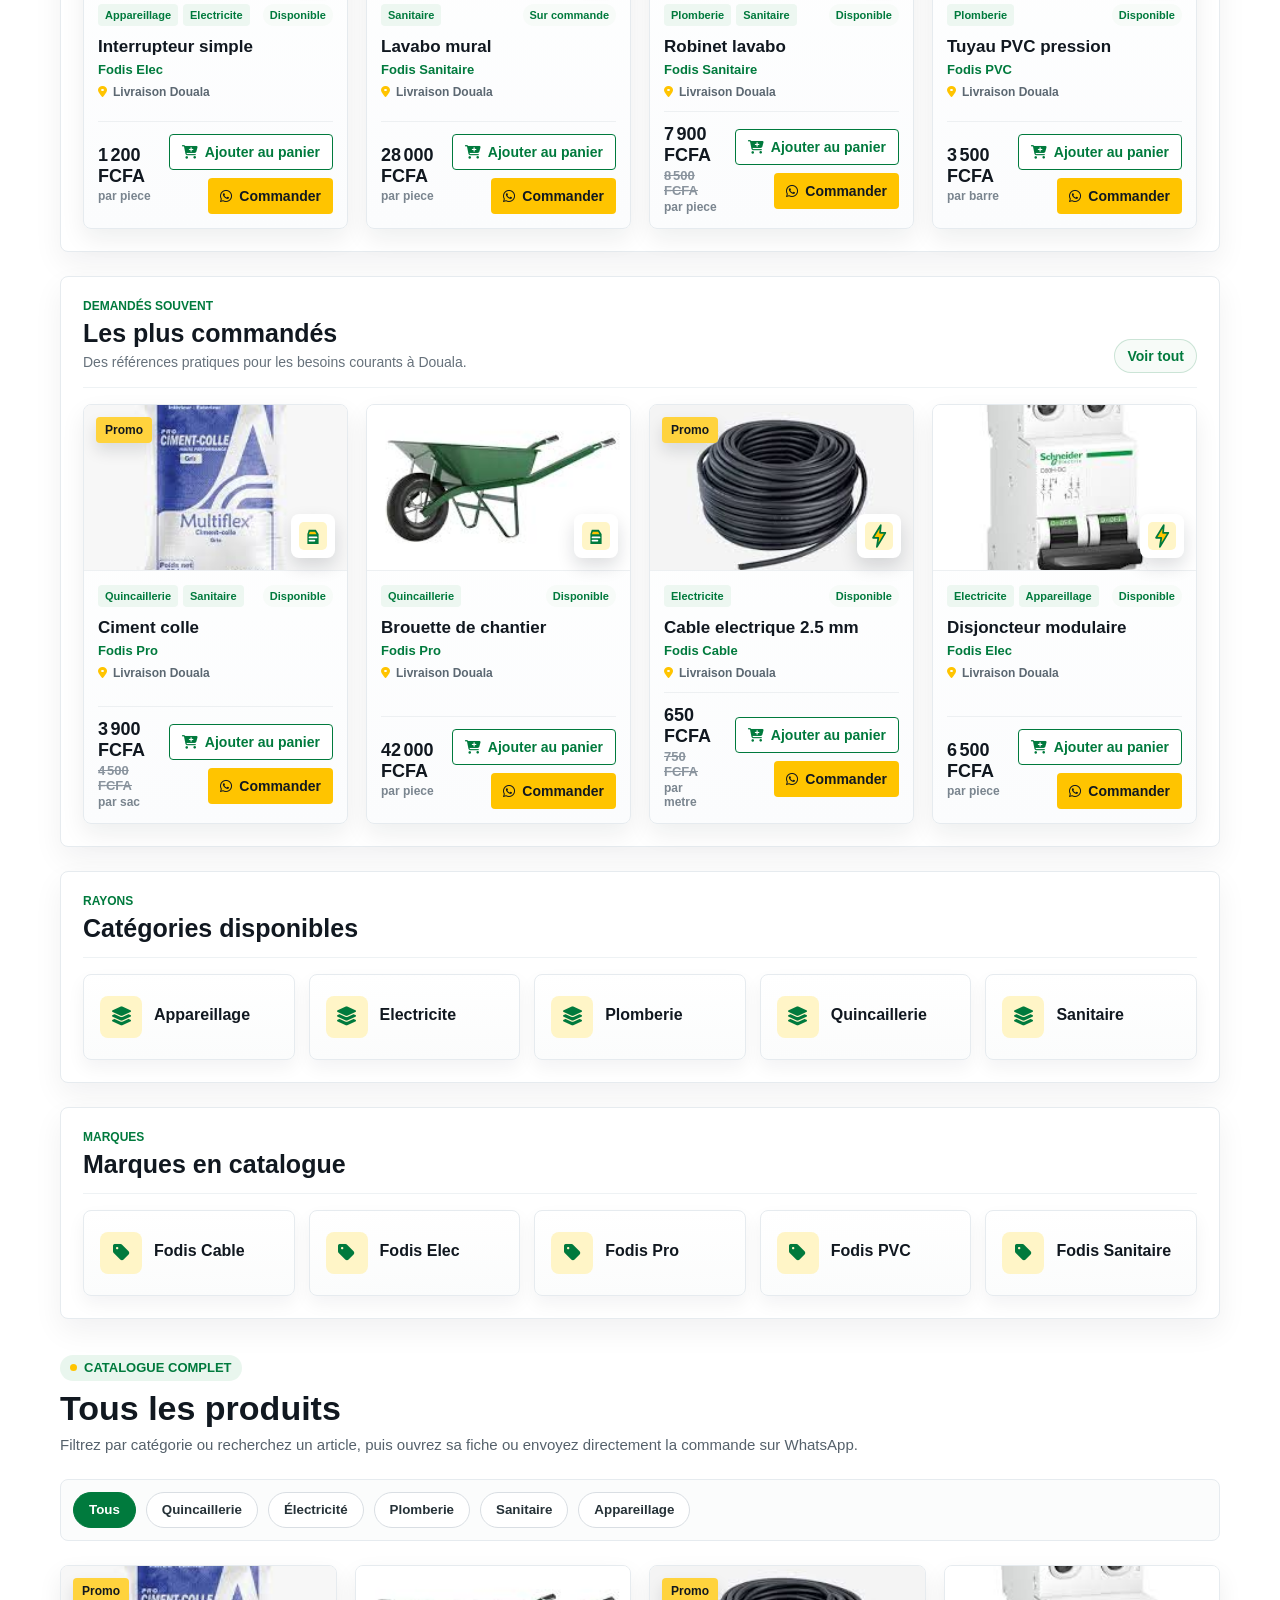
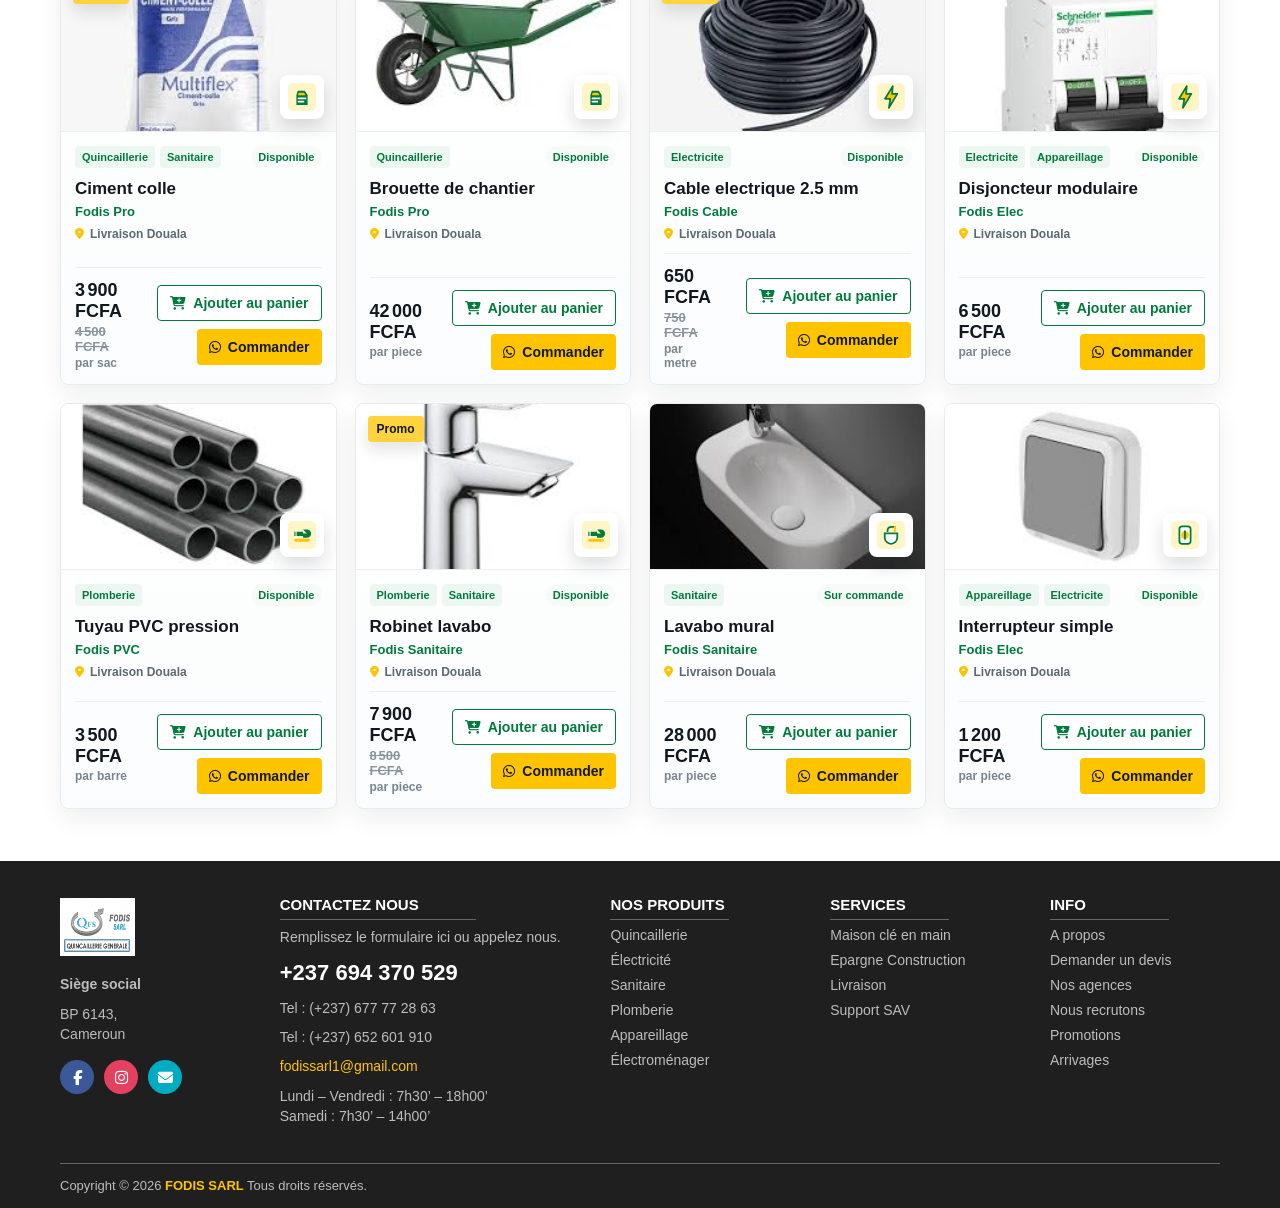
==== commit 3d125842: "aaaa" ====
--- a/index.html
+++ b/index.html
@@ -3383,4 +3383,4 @@
 <script src="assets/js/site-info.js"></script>
 
 </body>
-</html>
+</html>
